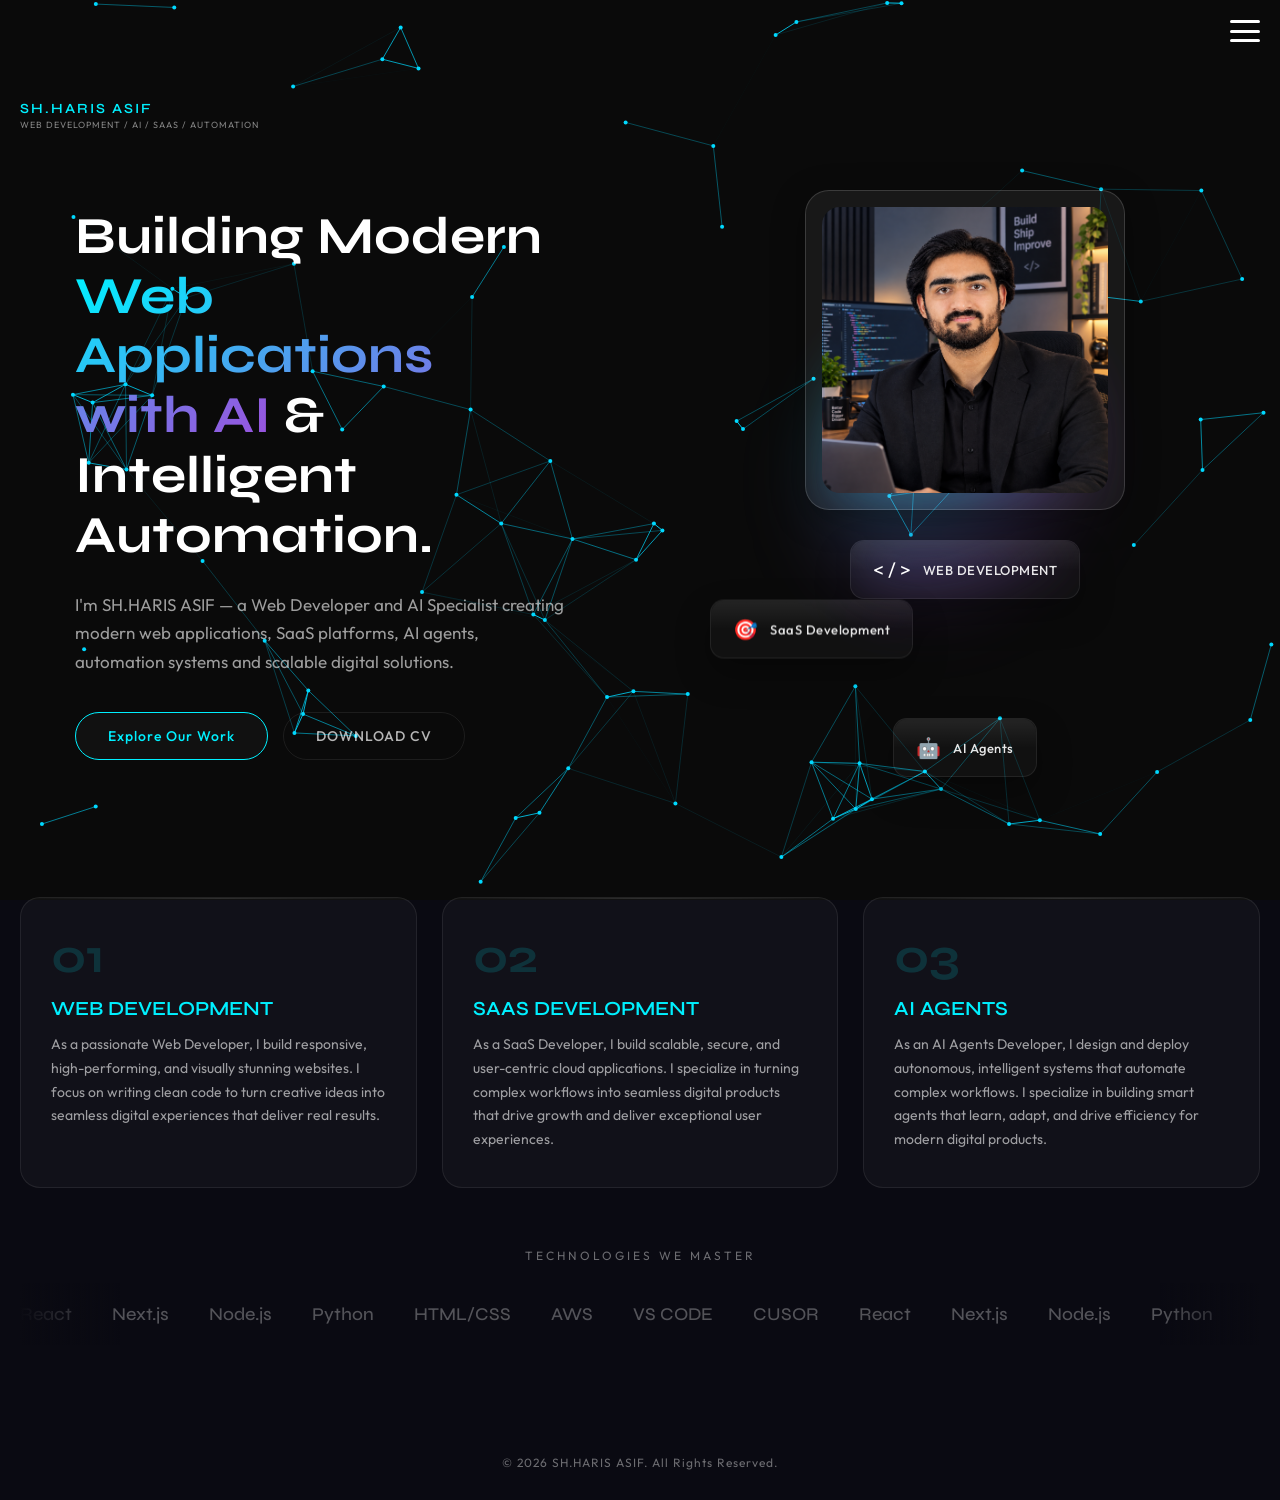
==== SH.HARIS ASIF PORTFOLIO/index.html @ 9565e137 "I CREATE THIS PORTFOLIO" ====
<!DOCTYPE html>
<html lang="en">
<head>
    <meta charset="UTF-8">
    <meta name="viewport" content="width=device-width, initial-scale=1.0">
    <title>SH.HARIS ASIF</title>
    <link rel="preconnect" href="https://fonts.googleapis.com">
    <link rel="preconnect" href="https://fonts.gstatic.com" crossorigin>
    <link href="https://fonts.googleapis.com/css2?family=Outfit:wght@200;300;400;500;600&family=Syne:wght@400;500;600;700&display=swap" rel="stylesheet">
    <link rel="stylesheet" href="templatemo-nexaverse.css">

</head>
<body>

    <div class="nav-toggle" id="navToggle" onclick="toggleNavMenu()">
  <span></span>
  <span></span>
  <span></span>
</div>

<div class="nav-menu" id="navMenu">
  <a href="#" onclick="goToSection('home')">Home</a>
  <a href="#" onclick="goToSection('services')">Skills</a>
  <a href="#" onclick="goToSection('gallery')">Blogs</a>
  <a href="#" onclick="goToSection('about')">About</a>
  <a href="#" onclick="goToSection('contact')">Contact</a>
</div>
    

       
                     <div id="home" class="content-section active">
                    <div class="small-brand">
                        <br>
                        <h3>SH.HARIS ASIF</h3>
                        <p>WEB DEVELOPMENT / AI / SAAS / AUTOMATION</p>
                    </div>

                
                
                <!-- Hero Banner -->
                <div class="intro-hero">
                    <div class="intro-hero-content">
                        
                        <h1 class="intro-headline">     Building Modern<br><span>Web Applications
with AI </span> & Intelligent Automation.</h1>
                        <p class="intro-subtext">
I'm SH.HARIS ASIF — a Web Developer and AI Specialist creating modern web applications, SaaS platforms, AI agents, automation systems and scalable digital solutions.</p>
                        <div class="intro-cta-group">
                            <button class="intro-cta-primary">Explore Our Work</button>
                            <button class="intro-cta-secondary">DOWNLOAD CV</button>
                        </div>
                    </div>

                    
            

                

                <!-- Metrics Strip -->
                 <div class="intro-hero-visual">
                    <div class="image-glass-wrapper">
                        <img src="IMAGES 2.0/MY PIC.png" alt="Hero Image" class="intro-hero-image" height="400px" width="400px">
                    </div>
                        <div class="intro-floating-card card-1">
                            <span class="card-icon">< / ></span>
                            <span class="card-text">WEB DEVELOPMENT</span>
                        </div>
                        <div class="intro-floating-card card-2">
                            <span class="card-icon">🎯</span>
                            <span class="card-text">SaaS Development</span>
                        </div>
                        <div class="intro-floating-card card-3">
                            <span class="card-icon">🤖</span>
                            <span class="card-text">AI Agents</span>
                        </div>
                        <div class="intro-orb"></div>
                    </div>
                </div>

                <!-- Core Values -->
                <div class="intro-values">
                    <div class="value-card">
                        <div class="value-number">01</div>
                        <h3>WEB DEVELOPMENT</h3>
                        <p>As a passionate Web Developer, I build responsive, high-performing, and visually stunning websites. I focus on writing clean code to turn creative ideas into seamless digital experiences that deliver real results.</p>
                    </div>
                    <div class="value-card">
                        <div class="value-number">02</div>
                        <h3>SAAS DEVELOPMENT</h3>
                        <p>As a SaaS Developer, I build scalable, secure, and user-centric cloud applications. I specialize in turning complex workflows into seamless digital products that drive growth and deliver exceptional user experiences.</p>
                    </div>
                    <div class="value-card">
                        <div class="value-number">03</div>
                        <h3>AI AGENTS</h3>
                        <p>As an AI Agents Developer, I design and deploy autonomous, intelligent systems that automate complex workflows. I specialize in building smart agents that learn, adapt, and drive efficiency for modern digital products.</p>
                    </div>
                </div>

                <!-- Tech Stack Preview -->
                <div class="intro-tech">
                    <p class="tech-label">Technologies We Master</p>
                    <div class="tech-marquee">
                        <div class="tech-track">
                            <span class="tech-item">React</span>
                            <span class="tech-item">Next.js</span>
                            <span class="tech-item">Node.js</span>
                            <span class="tech-item">Python</span>
                            <span class="tech-item">HTML/CSS</span>
                            <span class="tech-item">AWS</span>
                            <span class="tech-item">VS CODE</span>
                            <span class="tech-item">CUSOR</span>
                            <span class="tech-item">React</span>
                            <span class="tech-item">Next.js</span>
                            <span class="tech-item">Node.js</span>
                            <span class="tech-item">Python</span>
                        </div>
                    </div>
                </div>
            </div>

            <!-- Skill Section -->
            <div class="content-section" id="services">
                <div class="section-header-small">
                    <div class="small-logo">
                        
                            <defs>
                                <linearGradient id="smallLogoGrad2" x1="0%" y1="0%" x2="100%" y2="100%">
                                    <stop offset="0%" style="stop-color:#00f0ff"/>
                                    <stop offset="100%" style="stop-color:#ff00d4"/>
                                </linearGradient>
                            </defs>
                            <polygon points="50,10 85,32 85,68 50,90 15,68 15,32" fill="none" stroke="url(#smallLogoGrad2)" stroke-width="3"/>
                            <circle cx="50" cy="50" r="10" fill="url(#smallLogoGrad2)"/>
                        </svg>
                    </div>
                    <div class="small-brand">
                        <h3>SH.HARIS ASIF</h3>
                        <p>WEB DEVELOPMENT / AI / SAAS / AUTOMATION</p>
                    </div>
                </div>
                

                <div class="section-header">
                    <h2 class="section-title">My Skills</h2>
                    <p class="section-subtitle">Expertise in various technologies and frameworks</p>
                </div>

                <div class="tabs-container">
                    <div class="tab-buttons">
                        <button class="tab-btn active" onclick="switchTab(this, 'development')">Development</button>
                        <button class="tab-btn" onclick="switchTab(this, 'AI')">AI</button>
                        
                        <button class="tab-btn" onclick="switchTab(this, 'TOOLS')">TOOLS</button>
                        
                    </div>

                    <div class="tab-content">
                        <div class="tab-pane active" id="development">
                            <div class="services-list">
                                <div class="service-row">
                                    <div class="service-row-icon">
                                        <img src="IMAGES 2.0/frontend.jpg" alt="FRONTEND DEVELOPMENT">
                                    </div>
                                    <div class="service-row-content">
                                        <h4>FRONTEND DEVELOPMENT</h4>
                                        <p>Building fast, responsive, and pixel-perfect user interfaces for any screen..</p>
                                    </div>
                                    <div class="service-row-arrow">→</div>
                                </div>
                                <div class="service-row">
                                    <div class="service-row-icon">
                                        <img src="IMAGES 2.0/backend.jpg" alt="BACKEND DEVELOPMENT">
                                    </div>
                                    <div class="service-row-content">
                                        <h4>BACKEND DEVELOPMENT</h4>
                                        <p>Building secure, scalable server systems, efficient databases, and robust APIs.</p>
                                    </div>
                                    <div class="service-row-arrow">→</div>
                                </div>
                                <div class="service-row">
                                    <div class="service-row-icon">
                                        <img src="images/ai-mobile-app.jpg" alt="Mobile Apps">
                                    </div>
                                    <div class="service-row-content">
                                        <h4>Mobile Apps</h4>
                                        <p>Native and cross-platform mobile solutions for iOS and Android that deliver seamless user experiences.</p>
                                    </div>
                                    <div class="service-row-arrow">→</div>
                                </div>
                            </div>
                        </div>

                        <div class="tab-pane" id="AI">
                            <div class="services-list">
                                <div class="service-row">
                                    <div class="service-row-icon">
                                        <img src="IMAGES 2.0/AI AGENTS'.jpg" alt="AI AGENTS">
                                    </div>
                                    <div class="service-row-content">
                                        <h4>AI AGENTS</h4>
                                        <p>Building intelligent, autonomous systems that analyze data, make smart decisions, and execute complex workflows.</p>
                                    </div>
                                    <div class="service-row-arrow">→</div>
                                </div>
                                <div class="service-row">
                                    <div class="service-row-icon">
                                        <img src="IMAGES 2.0/AI AUTOMATION.jpg" alt="AI AUTOMATION">
                                    </div>
                                    <div class="service-row-content">
                                        <h4>AI AUTOMATIONS</h4>
                                        <p>Building seamless, AI-driven workflows to automate repetitive tasks and optimize business efficiency.</p>
                                    </div>
                                    <div class="service-row-arrow">→</div>
                                </div>
                                <div class="service-row">
                                    <div class="service-row-icon">
                                        <img src="IMAGES 2.0/workflow.jpg" alt="Workflow Automation">
                                    </div>
                                    <div class="service-row-content">
                                        <h4>Workflow Automation</h4>
                                        <p>Building streamlined, end-to-end digital pipelines that connect apps and eliminate manual bottlenecks.Building streamlined, end-to-end digital pipelines that connect apps and eliminate manual bottlenecks.</p>
                                    </div>
                                    <div class="service-row-arrow">→</div>
                                </div>
                            </div>
                        </div>

                        <div class="tab-pane" id="AI">
                            <div class="services-list">
                                <div class="service-row">
                                    <div class="service-row-icon">
                                        <img src="IMAGES 2.0/AI AGENTS'.jpg" alt="AI AGENTS">
                                    </div>
                                    <div class="service-row-content">
                                        <h4>AI AGENTS</h4>
                                        <p>Building intelligent, autonomous systems that analyze data, make smart decisions, and execute complex workflows.</p>
                                    </div>
                                    <div class="service-row-arrow">→</div>
                                </div>
                                <div class="service-row">
                                    <div class="service-row-icon">
                                        <img src="images/tech-audit.jpg" alt="Technology Audit">
                                    </div>
                                    <div class="service-row-content">
                                        <h4>Technology Audit</h4>
                                        <p>Comprehensive assessment of your tech infrastructure to identify opportunities and optimize performance.</p>
                                    </div>
                                    <div class="service-row-arrow">→</div>
                                </div>
                                <div class="service-row">
                                    <div class="service-row-icon">
                                        <img src="images/process-optimized.jpg" alt="Process Optimization">
                                    </div>
                                    <div class="service-row-content">
                                        <h4>Process Optimization</h4>
                                        <p>Streamline workflows with automation and best practices for maximum efficiency and productivity.</p>
                                    </div>
                                    <div class="service-row-arrow">→</div>
                                </div>
                            </div>
                        </div>

                        <div class="tab-pane" id="TOOLS">
                            <div class="services-list">
                                <div class="service-row">
                                    <div class="service-row-icon">
                                        <img src="IMAGES 2.0/VS CODE.jpg" alt="VS CODE">
                                    </div>
                                    <div class="service-row-content">
                                        <h4>VS CODE</h4>
                                        <p>Building efficient workspaces with customized extensions to write, debug, and ship code faster.</p>
                                    </div>
                                    <div class="service-row-arrow">→</div>
                                </div>
                                <div class="service-row">
                                    <div class="service-row-icon">
                                        <img src="IMAGES 2.0/CURSOR AI.png" alt="Cursor AI">
                                    </div>
                                    <div class="service-row-content">
                                        <h4>Cursor AI</h4>
                                        <p>Building next-generation codebases by leveraging AI-powered editing and predictive programming tools.</p>
                                    </div>
                                    <div class="service-row-arrow">→</div>
                                </div>
                                <div class="service-row">
                                    <div class="service-row-icon">
                                        <img src="IMAGES 2.0/GIT.png" alt="GIT">
                                    </div>
                                    <div class="service-row-content">
                                        <h4>GIT</h4>
                                        <p>Building clean project history and managing seamless team collaboration through structured version control.</p>
                                    </div>
                                    <div class="service-row-arrow">→</div>
                                </div>
                            </div>
                        </div>
                    </div>
                </div>
            </div>

            <!-- BLOGS Section -->
            <div class="content-section" id="gallery">
                <div class="section-header-small">
                    <div class="small-logo">
                        
                            <defs>
                                <linearGradient id="smallLogoGrad3" x1="0%" y1="0%" x2="100%" y2="100%">
                                    <stop offset="0%" style="stop-color:#00f0ff"/>
                                    <stop offset="100%" style="stop-color:#ff00d4"/>
                                </linearGradient>
                            </defs>
                            <polygon points="50,10 85,32 85,68 50,90 15,68 15,32" fill="none" stroke="url(#smallLogoGrad3)" stroke-width="3"/>
                            <circle cx="50" cy="50" r="10" fill="url(#smallLogoGrad3)"/>
                        </svg>
                    </div>
                    <div class="small-brand">
                        <h3>SH.HARIS ASIF</h3>
                        <p>WEB DEVELOPMENT / AI / SAAS / AUTOMATION</p>
                    </div>
                </div>
                

                <div class="section-header">
                    <h2 class="section-title">Knowledge, Ideas
& Technology.</h2>
                    <p class="section-subtitle">Practical insights into web development, artificial intelligence, AI agents, automation, SaaS development and digital growth.</p>
                </div>

                <div class="filter-buttons">
                    <button class="filter-btn active" onclick="filterGallery('all', this)">All</button>
                    <button class="filter-btn" onclick="filterGallery('SAAS', this)">SAAS</button>
                    
                </div>

                <div class="gallery-grid">
                    <div class="gallery-item" data-category="SAAS">
                        
                            <img src="IMAGES 2.0/smallsize.png" alt="FACTORY ERP PROJECT">
                        
                                               <div class="gallery-overlay">
                            <h4>FACTORY ERP SYSTEM</h4>
                            <a href="erp blog.html" class="overlay-link">READ MORE ➔</a>
                        </div>
                    </div>
                </div>
            </div>

            <!-- Testimonials Section -->
                   

            <!-- Testimonials Section -->
            <div class="content-section" id="testimonials">
                <div class="section-header-small">
                    <div class="small-logo">
                       
                            <defs>
                                <linearGradient id="smallLogoGrad4" x1="0%" y1="0%" x2="100%" y2="100%">
                                    <stop offset="0%" style="stop-color:#00f0ff"/>
                                    <stop offset="100%" style="stop-color:#ff00d4"/>
                                </linearGradient>
                            </defs>
                            <polygon points="50,10 85,32 85,68 50,90 15,68 15,32" fill="none" stroke="url(#smallLogoGrad4)" stroke-width="3"/>
                            <circle cx="50" cy="50" r="10" fill="url(#smallLogoGrad4)"/>
                        </svg>
                    </div>
                    <div class="small-brand">
                        <h3>SH.HARIS ASIF</h3>
                        <p>WEB DEVELOPMENT / AI / SAAS / AUTOMATION</p>
                    </div>
                </div>
                

                <div class="section-header">
                    <h2 class="section-title">Client Stories</h2>
                    <p class="section-subtitle">What our clients say about us</p>
                </div>

                <div class="testimonials-grid">
                    <div class="testimonial-card">
                        <p class="testimonial-text">Working with SH.HARIS ASIF transformed our digital presence. Their innovative approach and attention to detail exceeded our expectations at every turn.</p>
                        <div class="testimonial-author">
                            <div class="author-avatar">
                                <img src="https://images.unsplash.com/photo-1507003211169-0a1dd7228f2d?w=200&h=200&fit=crop" alt="Client 1">
                            </div>
                            <div class="author-info">
                                <h5>Michael Chen</h5>
                                <p>CEO, TechVentures</p>
                            </div>
                        </div>
                    </div>
                    <div class="testimonial-card">
                        <p class="testimonial-text">The team's expertise in UX design helped us create an app that our users absolutely love. Our engagement metrics have increased by 200%.</p>
                        <div class="testimonial-author">
                            <div class="author-avatar">
                                <img src="https://images.unsplash.com/photo-1494790108377-be9c29b29330?w=200&h=200&fit=crop" alt="Client 2">
                            </div>
                            <div class="author-info">
                                <h5>Sarah Johnson</h5>
                                <p>Product Director, InnovateCo</p>
                            </div>
                        </div>
                    </div>
                    <div class="testimonial-card">
                        <p class="testimonial-text">From strategy to execution, SH.HARIS ASIF delivered exceptional results. Their commitment to quality is unmatched in the industry.</p>
                        <div class="testimonial-author">
                            <div class="author-avatar">
                                <img src="https://images.unsplash.com/photo-1472099645785-5658abf4ff4e?w=200&h=200&fit=crop" alt="Client 3">
                            </div>
                            <div class="author-info">
                                <h5>David Park</h5>
                                <p>Founder, StartupHub</p>
                            </div>
                        </div>
                    </div>
                    <div class="testimonial-card">
                        <p class="testimonial-text">The AI solutions they built for us have revolutionized our operations. We've seen a 40% increase in efficiency since implementation.</p>
                        <div class="testimonial-author">
                            <div class="author-avatar">
                                <img src="https://images.unsplash.com/photo-1438761681033-6461ffad8d80?w=200&h=200&fit=crop" alt="Client 4">
                            </div>
                            <div class="author-info">
                                <h5>Emily Zhang</h5>
                                <p>COO, DataFlow Inc</p>
                            </div>
                        </div>
                    </div>
                </div>
            </div>

            <!-- About Section -->
            <div class="content-section" id="about">
                <div class="section-header-small">
                    <div class="small-logo">
                        
                            <defs>
                                <linearGradient id="smallLogoGrad5" x1="0%" y1="0%" x2="100%" y2="100%">
                                    <stop offset="0%" style="stop-color:#00f0ff"/>
                                    <stop offset="100%" style="stop-color:#ff00d4"/>
                                </linearGradient>
                            </defs>
                            <polygon points="50,10 85,32 85,68 50,90 15,68 15,32" fill="none" stroke="url(#smallLogoGrad5)" stroke-width="3"/>
                            <circle cx="50" cy="50" r="10" fill="url(#smallLogoGrad5)"/>
                        </svg>
                    </div>
                    <div class="small-brand">
                        <h3>SH.HARIS ASIF</h3>
                        <p>WEB DEVELOPMENT / AI / SAAS / AUTOMATION</p>
                    </div>
                </div>
                

                <div class="section-header">
                    <h2 class="section-title">About me</h2>
                    <p class="section-subtitle">My story, mission, and values</p>
                </div>

                <div class="about-content">
                    <div class="about-text">
                        <h3>SH.HARIS ASIF
Web Developer & AI Specialist</h3>
                        <p>Hi, I'm the engineer who connects powerful web development with cutting-edge AI.</p>
                        <p>As a SaaS & Web Developer and AI Specialist, I help businesses scale by combining modern web development with advanced AI capabilities. From concept to deployment, I deliver high-performing SaaS products and intelligent systems that solve real-world problems.</p>
                        <p>I design and build custom AI Agents and engineer smart AI Automations & Workflows that help companies work 10x faster. Ready to automate your workflow or launch your next SaaS? Let's talk!</p>
                        <p>Let’s connect today and build something that puts your business ahead of the curve.</p>
                    </div>
                    <div class="about-image">
                        <img src="IMAGES 2.0/MY PIC.png" alt="SH.HARIS ASIF">
                    </div>
                </div>
            </div>

            

            <!-- Contact Section -->
            <div class="content-section" id="contact">
                <div class="section-header-small">
                    <div class="small-logo">
                        
                            <defs>
                                <linearGradient id="smallLogoGrad6" x1="0%" y1="0%" x2="100%" y2="100%">
                                    <stop offset="0%" style="stop-color:#00f0ff"/>
                                    <stop offset="100%" style="stop-color:#ff00d4"/>
                                </linearGradient>
                            </defs>
                            <polygon points="50,10 85,32 85,68 50,90 15,68 15,32" fill="none" stroke="url(#smallLogoGrad6)" stroke-width="3"/>
                            <circle cx="50" cy="50" r="10" fill="url(#smallLogoGrad6)"/>
                        </svg>
                    </div>
                    <div class="small-brand">
                        <h3>SH.HARIS ASIF</h3>
                        <p>WEB DEVELOPMENT / AI / SAAS / AUTOMATION</p>
                    </div>
                </div>
                

                <div class="section-header">
                    <h2 class="section-title">Get in Touch</h2>
                    <p class="section-subtitle">Let's create something amazing together</p>
                </div>

                <div class="contact-grid">
                    <div class="contact-form">
                        <div class="form-group">
                            <input type="text" placeholder="Your Name">
                        </div>
                        <div class="form-group">
                            <input type="email" placeholder="Your Email">
                        </div>
                        <div class="form-group">
                            <input type="text" placeholder="Subject">
                        </div>
<div class="form-group">
                            <input type="text" placeholder="Phone Number">
                        </div>

                        <div class="form-group">
                            <textarea placeholder="Your Message"></textarea>
                        </div>
                        <button class="submit-btn">Send Message</button>
                    </div>
                    <div class="contact-info">
                        <div class="contact-item">
                            <div class="contact-icon">📍</div>
                            <div class="contact-details">
                                <h4>Location</h4>
                                <p>LAHORE,PAKISTAN</p>
                            </div>
                        </div>
                        <div class="contact-item">
                            <div class="contact-icon">📧</div>
                            <div class="contact-details">
                                <h4>Email</h4>
                                <p>harisasif868@gmail.com</p>
                            </div>
                        </div>
                        <div class="contact-item">
                            <div class="contact-icon">📞</div>
                            <div class="contact-details">
                                <h4>Phone</h4>
                                <p>+923390100003</p>
                            </div>
                        </div>
                    </div>
                </div>
            </div>
        </div>

        <!-- Footer -->
        <footer class="footer" id="mainFooter">
            <p>© 2026 SH.HARIS ASIF. All Rights Reserved.</p>
        </footer>
    </div>
<script src="templatemo-nexa-scripts.js"></script>


<!-- Particle Network Background -->
<canvas id="particle-canvas"></canvas>

<style>
  #particle-canvas {
    position: fixed;
    top: 0;
    left: 0;
    width: 100%;
    height: 100%;
    z-index: -1;
    background: #0a0a0a; /* apna background color yahan set karo */
  }
</style>

<script>
  const canvas = document.getElementById('particle-canvas');
  const ctx = canvas.getContext('2d');

  let width, height;
  function resizeCanvas() {
    width = canvas.width = window.innerWidth;
    height = canvas.height = window.innerHeight;
  }
  resizeCanvas();
  window.addEventListener('resize', resizeCanvas);

  const particleCount = 90;
  const maxDistance = 130;
  let particles = [];

  class Particle {
    constructor() {
      this.x = Math.random() * width;
      this.y = Math.random() * height;
      this.vx = (Math.random() - 0.5) * 0.6;
      this.vy = (Math.random() - 0.5) * 0.6;
      this.radius = 2;
    }
    update() {
      this.x += this.vx;
      this.y += this.vy;
      if (this.x < 0 || this.x > width) this.vx *= -1;
      if (this.y < 0 || this.y > height) this.vy *= -1;
    }
    draw() {
      ctx.beginPath();
      ctx.arc(this.x, this.y, this.radius, 0, Math.PI * 2);
      ctx.fillStyle = '#00d9ff'; // particle color, apni pasand se badlo
      ctx.fill();
    }
  }

  function initParticles() {
    particles = [];
    for (let i = 0; i < particleCount; i++) {
      particles.push(new Particle());
    }
  }
  initParticles();

  function connectParticles() {
    for (let i = 0; i < particles.length; i++) {
      for (let j = i + 1; j < particles.length; j++) {
        const dx = particles[i].x - particles[j].x;
        const dy = particles[i].y - particles[j].y;
        const distance = Math.sqrt(dx * dx + dy * dy);

        if (distance < maxDistance) {
          ctx.beginPath();
          ctx.strokeStyle = `rgba(0, 217, 255, ${1 - distance / maxDistance})`;
          ctx.lineWidth = 1;
          ctx.moveTo(particles[i].x, particles[i].y);
          ctx.lineTo(particles[j].x, particles[j].y);
          ctx.stroke();
        }
      }
    }
  }

  function animate() {
    ctx.clearRect(0, 0, width, height);
    particles.forEach(p => {
      p.update();
      p.draw();
    });
    connectParticles();
    requestAnimationFrame(animate);
  }
  animate();
</script>

<script>
function toggleNavMenu() {
  document.getElementById('navToggle').classList.toggle('active');
  document.getElementById('navMenu').classList.toggle('active');
}

function goToSection(sectionId) {
  document.querySelectorAll('.content-section').forEach(function(sec) {
    sec.classList.remove('active');
  });

  var target = document.getElementById(sectionId);
  if (target) {
    target.classList.add('active');
  }

  window.scrollTo({ top: 0, behavior: 'smooth' });

  document.getElementById('navToggle').classList.remove('active');
  document.getElementById('navMenu').classList.remove('active');
}
</script>



</body>
</html>
---- SH.HARIS ASIF PORTFOLIO/templatemo-nexaverse.css ----
@charset "utf-8";
/* CSS Document 

TemplateMo 603 Nexaverse

https://templatemo.com/tm-603-nexaverse

*/

* {
	margin: 0;
	padding: 0;
	box-sizing: border-box;
}

:root {
	--primary: #00f0ff;
	--secondary: #ff00d4;
	--accent: #9d4edd;
	--dark-1: #0a0a12;
	--dark-2: #12121f;
	--dark-3: #1a1a2e;
	--glass-bg: rgba(255, 255, 255, 0.03);
	--glass-border: rgba(255, 255, 255, 0.08);
	--glow-cyan: rgba(0, 240, 255, 0.4);
	--glow-magenta: rgba(255, 0, 212, 0.4);
}

body {
	font-family: 'Outfit', sans-serif;
	background: var(--dark-1);
	color: #ffffff;
	overflow-x: hidden;
	min-height: 100vh;
}

/* Ambient Background */
.ambient-bg {
	position: fixed;
	top: 0;
	left: 0;
	width: 100%;
	height: 100%;
	pointer-events: none;
	z-index: 0;
	overflow: hidden;
}

.orb {
	position: absolute;
	border-radius: 50%;
	filter: blur(80px);
	animation: float 20s ease-in-out infinite;
}

.orb-1 {
	width: 600px;
	height: 600px;
	background: radial-gradient(circle, var(--glow-cyan) 0%, transparent 70%);
	top: -200px;
	left: -200px;
	animation-delay: 0s;
}

.orb-2 {
	width: 500px;
	height: 500px;
	background: radial-gradient(circle, var(--glow-magenta) 0%, transparent 70%);
	bottom: -150px;
	right: -150px;
	animation-delay: -7s;
}

.orb-3 {
	width: 400px;
	height: 400px;
	background: radial-gradient(circle, rgba(157, 78, 221, 0.3) 0%, transparent 70%);
	top: 50%;
	left: 50%;
	transform: translate(-50%, -50%);
	animation-delay: -14s;
}

@keyframes float {

	0%,
	100% {
		transform: translate(0, 0) scale(1);
	}

	25% {
		transform: translate(50px, -30px) scale(1.05);
	}

	50% {
		transform: translate(-30px, 50px) scale(0.95);
	}

	75% {
		transform: translate(-50px, -20px) scale(1.02);
	}
}

/* The Background Grid Pattern Overlay */
.grid-overlay {
	position: fixed;
	top: 0;
	left: 0;
	width: 100%;
	height: 100%;
	background-image:
		linear-gradient(rgba(255, 255, 255, 0.05) 1px, transparent 1px),
		linear-gradient(90deg, rgba(255, 255, 255, 0.05) 1px, transparent 1px);
	background-size: 80px 80px;
	pointer-events: none;
	z-index: 1;
}

/* Loading Screen */
.loading-screen {
	position: fixed;
	top: 0;
	left: 0;
	width: 100%;
	height: 100%;
	background: var(--dark-1);
	z-index: 10000;
	display: flex;
	flex-direction: column;
	justify-content: center;
	align-items: center;
	transition: opacity 0.8s ease, visibility 0.8s ease;
}

.loading-screen.hidden {
	opacity: 0;
	visibility: hidden;
}

.loader-ring {
	width: 80px;
	height: 80px;
	position: relative;
}

.loader-ring::before,
.loader-ring::after {
	content: '';
	position: absolute;
	border-radius: 50%;
	border: 2px solid transparent;
}

.loader-ring::before {
	top: 0;
	left: 0;
	right: 0;
	bottom: 0;
	border-top-color: var(--primary);
	border-right-color: var(--primary);
	animation: spin 1.2s linear infinite;
}

.loader-ring::after {
	top: 10px;
	left: 10px;
	right: 10px;
	bottom: 10px;
	border-bottom-color: var(--secondary);
	border-left-color: var(--secondary);
	animation: spin 0.8s linear infinite reverse;
}

@keyframes spin {
	to {
		transform: rotate(360deg);
	}
}

.loading-text {
	margin-top: 30px;
	font-family: 'Syne', sans-serif;
	font-size: 12px;
	letter-spacing: 4px;
	color: var(--primary);
	text-transform: uppercase;
}

/* Main Container */
.container {
	position: relative;
	z-index: 10;
	padding: 40px 20px;
	max-width: 1200px;
	margin: 0 auto;
	min-height: 100vh;
	display: flex;
	flex-direction: column;
}

/* Header */
.header {
	text-align: center;
	margin-bottom: 60px;
	opacity: 0;
	animation: fadeUp 0.8s ease-out 1s forwards;
}

@keyframes fadeUp {
	to {
		opacity: 1;
		transform: translateY(0);
	}

	from {
		transform: translateY(30px);
	}
}

.logo {
	width: 90px;
	height: 90px;
	margin: 0 auto 25px;
	position: relative;
}

.logo svg {
	width: 100%;
	height: 100%;
	filter: drop-shadow(0 0 20px var(--glow-cyan));
}

.brand-name {
	font-family: 'Syne', sans-serif;
	font-size: 52px;
	font-weight: 600;
	letter-spacing: 6px;
	margin-bottom: 12px;
	background: linear-gradient(135deg, var(--primary) 0%, #ffffff 50%, var(--secondary) 100%);
	-webkit-background-clip: text;
	-webkit-text-fill-color: transparent;
	background-clip: text;
	text-transform: uppercase;
}

.tagline {
	font-size: 13px;
	letter-spacing: 5px;
	color: rgba(255, 255, 255, 0.5);
	text-transform: uppercase;
	font-weight: 300;
}

/* Menu Grid */
.menu-grid {
	display: grid;
	grid-template-columns: repeat(3, 204px);
	gap: 25px;
	margin: 0 auto 40px;
	justify-content: center;
}

.menu-item {
	height: 170px;
	background: var(--glass-bg);
	backdrop-filter: blur(20px);
	-webkit-backdrop-filter: blur(20px);
	border: 1px solid var(--glass-border);
	border-radius: 24px;
	display: flex;
	flex-direction: column;
	justify-content: center;
	align-items: center;
	cursor: pointer;
	position: relative;
	overflow: hidden;
	opacity: 0;
	transform: translateY(30px) scale(0.9);
	transition: all 0.5s cubic-bezier(0.175, 0.885, 0.32, 1.275);
}

/* Glossy effect overlay */
.menu-item::before {
	content: '';
	position: absolute;
	top: 0;
	left: 0;
	right: 0;
	height: 50%;
	background: linear-gradient(180deg,
			rgba(255, 255, 255, 0.12) 0%,
			rgba(255, 255, 255, 0.05) 40%,
			transparent 100%);
	border-radius: 24px 24px 0 0;
	pointer-events: none;
}

/* Glow ring on hover - removed, using cleaner border style */
.menu-item::after {
	display: none;
}

.menu-item:hover {
	transform: translateY(-10px) scale(1.02);
	background: rgba(0, 240, 255, 0.08);
	border-color: var(--primary);
	box-shadow:
		0 20px 40px rgba(0, 0, 0, 0.4),
		0 0 30px rgba(0, 200, 220, 0.2);
}

.menu-item.visible {
	opacity: 1;
	transform: translateY(0) scale(1);
}

.menu-item.initial-load {
	animation: menuAppear 0.5s ease-out forwards;
}

.menu-item.initial-load:nth-child(1) {
	animation-delay: 1.1s;
}

.menu-item.initial-load:nth-child(2) {
	animation-delay: 1.2s;
}

.menu-item.initial-load:nth-child(3) {
	animation-delay: 1.3s;
}

.menu-item.initial-load:nth-child(4) {
	animation-delay: 1.4s;
}

.menu-item.initial-load:nth-child(5) {
	animation-delay: 1.5s;
}

.menu-item.initial-load:nth-child(6) {
	animation-delay: 1.6s;
}

@keyframes menuAppear {
	to {
		opacity: 1;
		transform: translateY(0) scale(1);
	}
}

/* Menu Badge - Replaces Icons */
.menu-badge {
	width: 60px;
	height: 60px;
	border-radius: 50%;
	display: flex;
	justify-content: center;
	align-items: center;
	font-family: 'Syne', sans-serif;
	font-size: 22px;
	font-weight: 700;
	margin-bottom: 15px;
	position: relative;
	background: linear-gradient(135deg,
			rgba(0, 240, 255, 0.15) 0%,
			rgba(255, 0, 212, 0.15) 100%);
	border: 1px solid rgba(255, 255, 255, 0.1);
	color: var(--primary);
	text-shadow: 0 0 20px var(--glow-cyan);
	transition: all 0.4s ease;
	overflow: hidden;
}

/* Inner glossy shine */
.menu-badge::before {
	content: '';
	position: absolute;
	top: 2px;
	left: 10%;
	right: 10%;
	height: 45%;
	background: linear-gradient(180deg,
			rgba(255, 255, 255, 0.3) 0%,
			transparent 100%);
	border-radius: 50%;
	pointer-events: none;
}

/* Animated ring */
.menu-badge::after {
	content: '';
	position: absolute;
	inset: -3px;
	border-radius: 50%;
	border: 2px solid transparent;
	border-top-color: var(--primary);
	border-right-color: rgba(0, 200, 220, 0.5);
	opacity: 0;
	transition: opacity 0.4s ease;
}

.menu-item:hover .menu-badge {
	background: linear-gradient(135deg,
			rgba(0, 240, 255, 0.2) 0%,
			rgba(0, 200, 220, 0.15) 100%);
	transform: scale(1.1);
	box-shadow: 0 0 25px rgba(0, 200, 220, 0.25);
}

.menu-item:hover .menu-badge::after {
	opacity: 1;
	animation: badgeSpin 2s linear infinite;
}

@keyframes badgeSpin {
	to {
		transform: rotate(360deg);
	}
}

.menu-title {
	font-size: 12px;
	font-weight: 400;
	letter-spacing: 3px;
	text-transform: uppercase;
	color: rgba(255, 255, 255, 0.7);
	transition: all 0.3s ease;
}

.menu-item:hover .menu-title {
	color: #ffffff;
	letter-spacing: 4px;
}

/* Content Sections */
.content-section {
	display: none;
	opacity: 0;
	padding: 80px 20px;
	position: relative;
}

.content-section.active {
	display: block;
	animation: sectionIn 0.6s ease-out forwards;
}

@keyframes sectionIn {
	from {
		opacity: 0;
		transform: translateY(40px);
	}

	to {
		opacity: 1;
		transform: translateY(0);
	}
}

/* Section Header Small */
.section-header-small {
	position: fixed;
	top: 20px;
	left: 20px;
	display: flex;
	align-items: center;
	gap: 12px;
	z-index: 100;
	background: var(--glass-bg);
	backdrop-filter: blur(20px);
	-webkit-backdrop-filter: blur(20px);
	padding: 12px 20px;
	border-radius: 50px;
	border: 1px solid var(--glass-border);
}

.small-logo {
	width: 32px;
	height: 32px;
}

.small-logo svg {
	width: 100%;
	height: 100%;
	filter: drop-shadow(0 0 10px var(--glow-cyan));
}

.small-brand h3 {
	font-family: 'Syne', sans-serif;
	font-size: 14px;
	font-weight: 600;
	letter-spacing: 2px;
	color: var(--primary);
}

.small-brand p {
	font-size: 9px;
	letter-spacing: 1px;
	color: rgba(255, 255, 255, 0.5);
	margin-top: 2px;
}

/* Back Button */
.back-btn {
	position: fixed;
	top: 20px;
	right: 20px;
	padding: 12px 24px;
	background: var(--glass-bg);
	backdrop-filter: blur(20px);
	-webkit-backdrop-filter: blur(20px);
	border: 1px solid var(--glass-border);
	border-radius: 50px;
	color: rgba(255, 255, 255, 0.8);
	font-family: 'Outfit', sans-serif;
	font-size: 13px;
	letter-spacing: 2px;
	cursor: pointer;
	transition: all 0.3s ease;
	z-index: 100;
}

.back-btn:hover {
	background: rgba(0, 240, 255, 0.1);
	border-color: var(--primary);
	color: var(--primary);
	box-shadow: 0 0 20px var(--glow-cyan);
}

/* Section Content */
.section-header {
	text-align: center;
	margin-bottom: 50px;
}

.section-title {
	font-family: 'Syne', sans-serif;
	font-size: 42px;
	font-weight: 600;
	margin-bottom: 15px;
	background: linear-gradient(135deg, var(--primary) 0%, #ffffff 50%, var(--secondary) 100%);
	-webkit-background-clip: text;
	-webkit-text-fill-color: transparent;
	background-clip: text;
}

.section-subtitle {
	font-size: 14px;
	color: rgba(255, 255, 255, 0.5);
	letter-spacing: 2px;
}

/* Glass Cards */
.glass-card {
	background: var(--glass-bg);
	backdrop-filter: blur(20px);
	-webkit-backdrop-filter: blur(20px);
	border: 1px solid var(--glass-border);
	border-radius: 20px;
	padding: 30px;
	position: relative;
	overflow: hidden;
	transition: all 0.4s ease;
}

.glass-card::before {
	content: '';
	position: absolute;
	top: 0;
	left: 0;
	right: 0;
	height: 1px;
	background: linear-gradient(90deg, transparent, rgba(255, 255, 255, 0.2), transparent);
}

.glass-card:hover {
	background: rgba(255, 255, 255, 0.05);
	transform: translateY(-5px);
	box-shadow: 0 20px 40px rgba(0, 0, 0, 0.3);
}

/* ===== NEW INTRODUCTION SECTION STYLES ===== */

/* Hero Banner */
.intro-hero {
	display: grid;
	grid-template-columns: 1fr 1fr;
	gap: 60px;
	align-items: center;
	margin-bottom: 60px;
	padding: 40px 0;
}

.intro-hero-content {
	max-width: 550px;
}

.intro-badge {
	display: inline-block;
	padding: 8px 18px;
	background: rgba(0, 240, 255, 0.1);
	border: 1px solid rgba(0, 240, 255, 0.3);
	border-radius: 50px;
	font-size: 12px;
	letter-spacing: 2px;
	color: var(--primary);
	margin-bottom: 25px;
}

.intro-headline {
	font-family: 'Syne', sans-serif;
	font-size: 52px;
	font-weight: 700;
	line-height: 1.15;
	margin-bottom: 25px;
	color: #ffffff;
}

.intro-headline span {
	background: linear-gradient(135deg, var(--primary), var(--accent));
	-webkit-background-clip: text;
	-webkit-text-fill-color: transparent;
	background-clip: text;
}

.intro-subtext {
	font-size: 17px;
	line-height: 1.7;
	color: rgba(255, 255, 255, 0.6);
	margin-bottom: 35px;
}

.intro-cta-group {
	display: flex;
	gap: 15px;
}

.intro-cta-primary {
	padding: 14px 32px;
	background: var(--glass-bg);
	backdrop-filter: blur(20px);
	-webkit-backdrop-filter: blur(20px);
	border: 1px solid var(--primary);
	border-radius: 50px;
	color: var(--primary);
	font-family: 'Outfit', sans-serif;
	font-size: 14px;
	font-weight: 500;
	letter-spacing: 1px;
	cursor: pointer;
	transition: all 0.3s ease;
}

.intro-cta-primary:hover {
	background: rgba(0, 240, 255, 0.15);
	box-shadow: 0 0 25px rgba(0, 200, 220, 0.3);
	transform: translateY(-2px);
}

.intro-cta-secondary {
	padding: 14px 32px;
	background: transparent;
	border: 1px solid var(--glass-border);
	border-radius: 50px;
	color: rgba(255, 255, 255, 0.7);
	font-family: 'Outfit', sans-serif;
	font-size: 14px;
	font-weight: 500;
	letter-spacing: 1px;
	cursor: pointer;
	transition: all 0.3s ease;
}

.intro-cta-secondary:hover {
	border-color: rgba(255, 255, 255, 0.3);
	color: #ffffff;
}

/* Hero Visual */
.intro-hero-visual {
	position: relative;
	height: 400px;
	display: flex;
	justify-content: center;
	align-items: center;
}

.intro-orb {
	width: 280px;
	height: 280px;
	border-radius: 50%;
	background: radial-gradient(circle at 30% 30%, rgba(0, 240, 255, 0.3), rgba(157, 78, 221, 0.2) 50%, transparent 70%);
	filter: blur(40px);
	animation: orbPulse 4s ease-in-out infinite;
}

@keyframes orbPulse {

	0%,
	100% {
		transform: scale(1);
		opacity: 0.7;
	}

	50% {
		transform: scale(1.1);
		opacity: 1;
	}
}

.intro-floating-card {
	position: absolute;
	background: var(--glass-bg);
	backdrop-filter: blur(20px);
	-webkit-backdrop-filter: blur(20px);
	border: 1px solid var(--glass-border);
	border-radius: 14px;
	padding: 16px 22px;
	display: flex;
	align-items: center;
	gap: 12px;
	box-shadow: 0 15px 35px rgba(0, 0, 0, 0.3);
	animation: floatCard 6s ease-in-out infinite;
}

.intro-floating-card::before {
	content: '';
	position: absolute;
	top: 0;
	left: 0;
	right: 0;
	height: 50%;
	background: linear-gradient(180deg, rgba(255, 255, 255, 0.08) 0%, transparent 100%);
	border-radius: 14px 14px 0 0;
	pointer-events: none;
}

.card-icon {
	font-size: 20px;
}

.card-text {
	font-size: 13px;
	font-weight: 500;
	color: rgba(255, 255, 255, 0.9);
	letter-spacing: 0.5px;
}

.card-1 {
	top: 30px;
	left: 10%;
	animation-delay: 0s;
}

.card-2 {
	top: 50%;
	right: 5%;
	transform: translateY(-50%);
	animation-delay: -2s;
}

.card-3 {
	bottom: 30px;
	left: 20%;
	animation-delay: -4s;
}

@keyframes floatCard {

	0%,
	100% {
		transform: translateY(0);
	}

	50% {
		transform: translateY(-15px);
	}
}

.card-2 {
	animation-name: floatCardAlt;
}

@keyframes floatCardAlt {

	0%,
	100% {
		transform: translateY(-50%);
	}

	50% {
		transform: translateY(calc(-50% - 15px));
	}
}

/* Metrics Strip */
.intro-metrics {
	display: flex;
	justify-content: center;
	align-items: center;
	gap: 50px;
	padding: 40px 50px;
	background: var(--glass-bg);
	backdrop-filter: blur(20px);
	-webkit-backdrop-filter: blur(20px);
	border: 1px solid var(--glass-border);
	border-radius: 20px;
	margin-bottom: 60px;
	position: relative;
	overflow: hidden;
}

.intro-metrics::before {
	content: '';
	position: absolute;
	top: 0;
	left: 0;
	right: 0;
	height: 1px;
	background: linear-gradient(90deg, transparent, rgba(255, 255, 255, 0.15), transparent);
}

.metric-item {
	text-align: center;
}

.metric-value {
	font-family: 'Syne', sans-serif;
	font-size: 42px;
	font-weight: 700;
	background: linear-gradient(135deg, var(--primary), var(--accent));
	-webkit-background-clip: text;
	-webkit-text-fill-color: transparent;
	background-clip: text;
	display: inline;
}

.metric-suffix {
	font-family: 'Syne', sans-serif;
	font-size: 28px;
	font-weight: 700;
	background: linear-gradient(135deg, var(--primary), var(--accent));
	-webkit-background-clip: text;
	-webkit-text-fill-color: transparent;
	background-clip: text;
}

.metric-label {
	display: block;
	font-size: 13px;
	color: rgba(255, 255, 255, 0.5);
	margin-top: 8px;
	letter-spacing: 1px;
}

.metric-divider {
	width: 1px;
	height: 50px;
	background: linear-gradient(180deg, transparent, rgba(255, 255, 255, 0.15), transparent);
}

/* Core Values */
.intro-values {
	display: grid;
	grid-template-columns: repeat(3, 1fr);
	gap: 25px;
	margin-bottom: 60px;
}

.value-card {
	background: var(--glass-bg);
	backdrop-filter: blur(20px);
	-webkit-backdrop-filter: blur(20px);
	border: 1px solid var(--glass-border);
	border-radius: 20px;
	padding: 35px 30px;
	position: relative;
	overflow: hidden;
	transition: all 0.4s ease;
}

.value-card::before {
	content: '';
	position: absolute;
	top: 0;
	left: 0;
	right: 0;
	height: 1px;
	background: linear-gradient(90deg, transparent, rgba(255, 255, 255, 0.12), transparent);
}

.value-card:hover {
	transform: translateY(-8px);
	border-color: rgba(0, 240, 255, 0.2);
	box-shadow: 0 25px 50px rgba(0, 0, 0, 0.3);
}

.value-number {
	font-family: 'Syne', sans-serif;
	font-size: 48px;
	font-weight: 700;
	color: rgba(0, 240, 255, 0.15);
	margin-bottom: 15px;
	line-height: 1;
}

.value-card h3 {
	font-family: 'Syne', sans-serif;
	font-size: 20px;
	font-weight: 600;
	color: var(--primary);
	margin-bottom: 12px;
}

.value-card p {
	font-size: 14px;
	line-height: 1.7;
	color: rgba(255, 255, 255, 0.6);
}

/* Tech Stack */
.intro-tech {
	text-align: center;
}

.tech-label {
	font-size: 12px;
	letter-spacing: 3px;
	color: rgba(255, 255, 255, 0.4);
	text-transform: uppercase;
	margin-bottom: 20px;
}

.tech-marquee {
	overflow: hidden;
	position: relative;
	padding: 20px 0;
}

.tech-marquee::before,
.tech-marquee::after {
	content: '';
	position: absolute;
	top: 0;
	bottom: 0;
	width: 100px;
	z-index: 2;
	pointer-events: none;
}

.tech-marquee::before {
	left: 0;
	background: linear-gradient(90deg, var(--dark-1), transparent);
}

.tech-marquee::after {
	right: 0;
	background: linear-gradient(-90deg, var(--dark-1), transparent);
}

.tech-track {
	display: flex;
	gap: 40px;
	animation: marquee 20s linear infinite;
}

@keyframes marquee {
	0% {
		transform: translateX(0);
	}

	100% {
		transform: translateX(-50%);
	}
}

.tech-item {
	font-family: 'Syne', sans-serif;
	font-size: 18px;
	font-weight: 500;
	color: rgba(255, 255, 255, 0.3);
	white-space: nowrap;
	transition: color 0.3s ease;
}

.tech-item:hover {
	color: var(--primary);
}

/* Services Row Layout */
.services-list {
	display: grid;
	grid-template-columns: repeat(2, 1fr);
	gap: 20px;
	margin-top: 30px;
}

.service-row {
	background: var(--glass-bg);
	backdrop-filter: blur(20px);
	-webkit-backdrop-filter: blur(20px);
	border: 1px solid var(--glass-border);
	border-radius: 20px;
	padding: 20px;
	display: flex;
	align-items: center;
	gap: 20px;
	position: relative;
	overflow: hidden;
	transition: all 0.4s ease;
}

.service-row::before {
	content: '';
	position: absolute;
	top: 0;
	left: 0;
	right: 0;
	height: 1px;
	background: linear-gradient(90deg, transparent, rgba(255, 255, 255, 0.15), transparent);
}

.service-row::after {
	content: '';
	position: absolute;
	left: 0;
	top: 0;
	bottom: 0;
	width: 4px;
	background: linear-gradient(180deg, var(--primary), var(--accent));
	border-radius: 20px 0 0 20px;
	opacity: 0;
	transition: opacity 0.3s ease;
}

.service-row:hover {
	transform: translateY(-5px);
	background: rgba(255, 255, 255, 0.05);
	border-color: rgba(0, 240, 255, 0.2);
	box-shadow: 0 15px 40px rgba(0, 0, 0, 0.3);
}

.service-row:hover::after {
	opacity: 1;
}

.service-row-icon {
	width: 240px;
	height: 180px;
	min-width: 140px;
	border-radius: 16px;
	background: linear-gradient(135deg, rgba(0, 240, 255, 0.1), rgba(157, 78, 221, 0.1));
	border: 1px solid rgba(255, 255, 255, 0.08);
	display: flex;
	justify-content: center;
	align-items: center;
	position: relative;
	overflow: hidden;
}

.service-row-icon::before {
	content: '';
	position: absolute;
	top: 2px;
	left: 10%;
	right: 10%;
	height: 40%;
	background: linear-gradient(180deg, rgba(255, 255, 255, 0.2) 0%, transparent 100%);
	border-radius: 12px 12px 50% 50%;
}

.service-row-icon img {
	width: 100%;
	height: 100%;
	object-fit: cover;
	border-radius: 14px;
}

.service-row-content {
	flex: 1;
}

.service-row-content h4 {
	font-family: 'Syne', sans-serif;
	font-size: 18px;
	font-weight: 500;
	margin-bottom: 8px;
	color: var(--primary);
}

.service-row-content p {
	font-size: 13px;
	color: rgba(255, 255, 255, 0.6);
	line-height: 1.6;
}

.service-row-arrow {
	display: none;
}

/* Tabs */
.tabs-container {
	margin-bottom: 30px;
}

.tab-buttons {
	display: flex;
	justify-content: center;
	gap: 10px;
	flex-wrap: wrap;
	margin-bottom: 30px;
}

.tab-btn {
	padding: 12px 28px;
	background: var(--glass-bg);
	backdrop-filter: blur(20px);
	-webkit-backdrop-filter: blur(20px);
	border: 1px solid var(--glass-border);
	border-radius: 50px;
	color: rgba(255, 255, 255, 0.6);
	font-family: 'Outfit', sans-serif;
	font-size: 13px;
	letter-spacing: 1px;
	cursor: pointer;
	transition: all 0.3s ease;
	position: relative;
	overflow: hidden;
}

.tab-btn::before {
	content: '';
	position: absolute;
	top: 0;
	left: 0;
	right: 0;
	height: 50%;
	background: linear-gradient(180deg, rgba(255, 255, 255, 0.08) 0%, transparent 100%);
	border-radius: 50px 50px 0 0;
}

.tab-btn:hover {
	background: rgba(255, 255, 255, 0.05);
	color: #ffffff;
}

.tab-btn.active {
	background: linear-gradient(135deg, rgba(0, 240, 255, 0.2), rgba(255, 0, 212, 0.2));
	border-color: var(--primary);
	color: var(--primary);
	box-shadow: 0 0 20px var(--glow-cyan);
}

.tab-pane {
	display: none;
}

.tab-pane.active {
	display: block;
	animation: tabFade 0.4s ease-out;
}

@keyframes tabFade {
	from {
		opacity: 0;
		transform: translateY(20px);
	}

	to {
		opacity: 1;
		transform: translateY(0);
	}
}

/* Gallery */
.gallery-grid {
	display: grid;
	grid-template-columns: repeat(3, 1fr);
	gap: 20px;
}

.gallery-item {
	position: relative;
	border-radius: 16px;
	overflow: hidden;
	aspect-ratio: 1;
	cursor: pointer;
	background: var(--glass-bg);
	border: 1px solid var(--glass-border);
	transition: all 0.4s ease;
}

.gallery-item img {
	width: 100%;
	height: 100%;
	object-fit: cover;
	transition: transform 0.5s ease;
}

.gallery-item:hover {
	transform: scale(1.02);
	box-shadow: 0 20px 40px rgba(0, 0, 0, 0.4);
	border-color: var(--primary);
}

.gallery-item:hover img {
	transform: scale(1.1);
}

.gallery-overlay {
	position: absolute;
	inset: 0;
	background: linear-gradient(transparent 40%, rgba(10, 10, 18, 0.9) 100%);
	display: flex;
	flex-direction: column;
	justify-content: flex-end;
	padding: 20px;
	opacity: 0;
	transition: opacity 0.3s ease;
}

.gallery-item:hover .gallery-overlay {
	opacity: 1;
}

.gallery-overlay h4 {
	font-family: 'Syne', sans-serif;
	font-size: 16px;
	color: var(--primary);
	margin-bottom: 5px;
}

.gallery-overlay p {
	font-size: 12px;
	color: rgba(255, 255, 255, 0.6);
}

/* Filter Buttons */
.filter-buttons {
	display: flex;
	justify-content: center;
	gap: 10px;
	margin-bottom: 30px;
	flex-wrap: wrap;
}

.filter-btn {
	padding: 10px 20px;
	background: transparent;
	border: 1px solid var(--glass-border);
	border-radius: 30px;
	color: rgba(255, 255, 255, 0.6);
	font-family: 'Outfit', sans-serif;
	font-size: 12px;
	letter-spacing: 1px;
	cursor: pointer;
	transition: all 0.3s ease;
}

.filter-btn:hover,
.filter-btn.active {
	background: rgba(0, 240, 255, 0.1);
	border-color: var(--primary);
	color: var(--primary);
}

/* Testimonials */
.testimonials-grid {
	display: grid;
	grid-template-columns: repeat(2, 1fr);
	gap: 25px;
}

.testimonial-card {
	background: var(--glass-bg);
	backdrop-filter: blur(20px);
	-webkit-backdrop-filter: blur(20px);
	border: 1px solid var(--glass-border);
	border-radius: 20px;
	padding: 30px;
	position: relative;
	overflow: hidden;
}

.testimonial-card::before {
	content: '"';
	position: absolute;
	top: 20px;
	right: 30px;
	font-family: 'Syne', sans-serif;
	font-size: 80px;
	color: rgba(0, 240, 255, 0.1);
	line-height: 1;
}

.testimonial-text {
	font-size: 15px;
	line-height: 1.8;
	color: rgba(255, 255, 255, 0.7);
	margin-bottom: 20px;
	font-style: italic;
}

.testimonial-author {
	display: flex;
	align-items: center;
	gap: 15px;
}

.author-avatar {
	width: 70px;
	height: 70px;
	border-radius: 50%;
	overflow: hidden;
	border: 2px solid var(--primary);
	box-shadow: 0 0 20px rgba(0, 240, 255, 0.2);
}

.author-avatar img {
	width: 100%;
	height: 100%;
	object-fit: cover;
}

.author-info h5 {
	font-family: 'Syne', sans-serif;
	font-size: 14px;
	font-weight: 500;
	color: var(--primary);
}

.author-info p {
	font-size: 12px;
	color: rgba(255, 255, 255, 0.5);
}

/* About Section */
.about-content {
	display: grid;
	grid-template-columns: 1fr 1fr;
	gap: 40px;
	align-items: center;
}

.about-text h3 {
	font-family: 'Syne', sans-serif;
	font-size: 28px;
	font-weight: 500;
	margin-bottom: 20px;
	color: var(--primary);
}

.about-text p {
	color: rgba(255, 255, 255, 0.7);
	line-height: 1.8;
	margin-bottom: 15px;
}

.about-text a {
    color: var(--primary);
    text-decoration: none;
    position: relative;
    padding-bottom: 2px;
    transition: all 0.3s ease;
}

.about-text a::after {
    content: '';
    position: absolute;
    bottom: 0;
    left: 0;
    width: 0;
    height: 1px;
    background: linear-gradient(90deg, var(--primary), var(--accent));
    transition: width 0.3s ease;
}

.about-text a:hover {
    color: #ffffff;
    text-shadow: 0 0 10px rgba(0, 240, 255, 0.5);
}

.about-text a:hover::after {
    width: 100%;
}

.about-image {
	position: relative;
	border-radius: 20px;
	overflow: hidden;
}

.about-image img {
	width: 100%;
	height: auto;
	display: block;
}

.about-image::after {
	content: '';
	position: absolute;
	inset: 0;
	background: linear-gradient(135deg, rgba(0, 240, 255, 0.1), rgba(157, 78, 221, 0.1));
}

/* Contact Form */
.contact-grid {
	display: grid;
	grid-template-columns: 1fr 1fr;
	gap: 40px;
}

.contact-form {
	display: flex;
	flex-direction: column;
	gap: 20px;
}

.form-group {
	position: relative;
}

.form-group input,
.form-group textarea {
	width: 100%;
	padding: 16px 20px;
	background: var(--glass-bg);
	backdrop-filter: blur(20px);
	-webkit-backdrop-filter: blur(20px);
	border: 1px solid var(--glass-border);
	border-radius: 12px;
	color: #ffffff;
	font-family: 'Outfit', sans-serif;
	font-size: 14px;
	transition: all 0.3s ease;
}

.form-group input::placeholder,
.form-group textarea::placeholder {
	color: rgba(255, 255, 255, 0.4);
}

.form-group input:focus,
.form-group textarea:focus {
	outline: none;
	border-color: var(--primary);
	box-shadow: 0 0 20px var(--glow-cyan);
}

.form-group textarea {
	min-height: 150px;
	resize: vertical;
}

.submit-btn {
	padding: 16px 40px;
	background: var(--glass-bg);
	backdrop-filter: blur(20px);
	-webkit-backdrop-filter: blur(20px);
	border: 1px solid var(--glass-border);
	border-radius: 50px;
	color: var(--primary);
	font-family: 'Syne', sans-serif;
	font-size: 14px;
	font-weight: 600;
	letter-spacing: 2px;
	cursor: pointer;
	transition: all 0.3s ease;
	position: relative;
	overflow: hidden;
}

.submit-btn::before {
	content: '';
	position: absolute;
	top: 0;
	left: 0;
	right: 0;
	height: 50%;
	background: linear-gradient(180deg, rgba(255, 255, 255, 0.1) 0%, transparent 100%);
	border-radius: 50px 50px 0 0;
}

.submit-btn:hover {
	background: rgba(0, 240, 255, 0.1);
	border-color: var(--primary);
	transform: translateY(-3px);
	box-shadow:
		0 15px 30px rgba(0, 0, 0, 0.3),
		0 0 30px rgba(0, 200, 220, 0.25);
}

.contact-info {
	display: flex;
	flex-direction: column;
	gap: 25px;
}

.contact-item {
	background: var(--glass-bg);
	backdrop-filter: blur(20px);
	-webkit-backdrop-filter: blur(20px);
	border: 1px solid var(--glass-border);
	border-radius: 16px;
	padding: 25px;
	display: flex;
	align-items: center;
	gap: 20px;
	transition: all 0.3s ease;
}

.contact-item:hover {
	border-color: var(--primary);
	box-shadow: 0 10px 30px rgba(0, 0, 0, 0.2);
}

.contact-icon {
	width: 50px;
	height: 50px;
	border-radius: 50%;
	background: linear-gradient(135deg, rgba(0, 240, 255, 0.2), rgba(157, 78, 221, 0.2));
	display: flex;
	justify-content: center;
	align-items: center;
	font-size: 20px;
	color: var(--primary);
	position: relative;
	overflow: hidden;
}

.contact-icon::before {
	content: '';
	position: absolute;
	top: 2px;
	left: 10%;
	right: 10%;
	height: 40%;
	background: linear-gradient(180deg, rgba(255, 255, 255, 0.3) 0%, transparent 100%);
	border-radius: 50%;
}

.contact-details h4 {
	font-family: 'Syne', sans-serif;
	font-size: 14px;
	font-weight: 500;
	color: rgba(255, 255, 255, 0.5);
	margin-bottom: 5px;
}

.contact-details p {
	color: #ffffff;
	font-size: 15px;
}

/* Exit animations */
.menu-item.exit-up {
	animation: exitDown 0.5s ease-out forwards !important;
	pointer-events: none;
}

@keyframes exitDown {
	to {
		transform: translateY(50px);
		opacity: 0;
	}
}

.menu-item.return {
	animation: menuReturn 0.4s ease-out forwards !important;
}

@keyframes menuReturn {
	from {
		opacity: 0;
		transform: translateY(30px) scale(0.9);
	}

	to {
		opacity: 1;
		transform: translateY(0) scale(1);
	}
}

/* Footer */
.footer {
	margin-top: auto;
	padding: 30px 0;
	text-align: center;
	opacity: 0;
	animation: fadeUp 0.5s ease-out 1.7s forwards;
}

.footer p {
	font-size: 12px;
	color: rgba(255, 255, 255, 0.4);
	letter-spacing: 1px;
}

.footer a {
	color: var(--primary);
	text-decoration: none;
	transition: color 0.3s ease;
}

.footer a:hover {
	color: var(--secondary);
}

/* Responsive Design */
@media (max-width: 992px) {
	.menu-grid {
		grid-template-columns: repeat(3, 170px);
	}

	.menu-item {
		height: 145px;
	}

	.intro-hero {
		grid-template-columns: 1fr;
		gap: 40px;
	}

	.intro-hero-content {
		text-align: center;
		max-width: 100%;
	}

	.intro-cta-group {
		justify-content: center;
	}

	.intro-hero-visual {
		height: 300px;
	}

	.intro-metrics {
		flex-wrap: wrap;
		gap: 30px;
	}

	.metric-divider {
		display: none;
	}

	.intro-values {
		grid-template-columns: 1fr;
	}

	.services-list {
		grid-template-columns: 1fr;
	}

	.gallery-grid {
		grid-template-columns: repeat(2, 1fr);
	}

	.about-content,
	.contact-grid {
		grid-template-columns: 1fr;
	}
}

@media (max-width: 768px) {
	.brand-name {
		font-size: 36px;
		letter-spacing: 4px;
	}

	.menu-grid {
		grid-template-columns: repeat(2, 155px);
		gap: 15px;
	}

	.menu-item {
		height: 135px;
	}

	.menu-badge {
		width: 50px;
		height: 50px;
		font-size: 18px;
	}

	.section-title {
		font-size: 28px;
	}

	.intro-headline {
		font-size: 36px;
	}

	.intro-hero-visual {
		display: none;
	}

	.intro-metrics {
		padding: 30px 25px;
	}

	.metric-value {
		font-size: 32px;
	}

	.service-row {
		flex-direction: column;
		text-align: center;
	}

	.service-row-icon {
		width: 200px;
		height: 150px;
		min-width: 120px;
	}

	.testimonials-grid {
		grid-template-columns: 1fr;
	}

	.section-header-small {
		position: relative;
		top: auto;
		left: auto;
		margin-bottom: 20px;
		justify-content: center;
	}

	.back-btn {
		position: relative;
		top: auto;
		right: auto;
		display: block;
		width: fit-content;
		margin: 0 auto 30px;
	}

	.content-section {
		padding-top: 20px;
	}
}

@media (max-width: 480px) {
	.container {
		padding: 20px 15px;
	}

	.brand-name {
		font-size: 28px;
		letter-spacing: 3px;
	}

	.tagline {
		font-size: 10px;
		letter-spacing: 3px;
	}

	.menu-grid {
		grid-template-columns: repeat(2, 130px);
		gap: 12px;
	}

	.menu-item {
		height: 120px;
	}

	.menu-badge {
		width: 45px;
		height: 45px;
		font-size: 16px;
	}

	.menu-title {
		font-size: 10px;
		letter-spacing: 2px;
	}

	.intro-headline {
		font-size: 28px;
	}

	.intro-subtext {
		font-size: 15px;
	}

	.intro-cta-group {
		flex-direction: column;
		align-items: center;
	}

	.intro-cta-primary,
	.intro-cta-secondary {
		width: 100%;
		max-width: 250px;
		text-align: center;
	}

	.intro-metrics {
		flex-direction: column;
		gap: 25px;
	}

	.metric-value {
		font-size: 36px;
	}

	.gallery-grid {
		grid-template-columns: 1fr;
	}

	.tab-buttons {
		flex-direction: column;
		align-items: center;
	}

	.tab-btn {
		width: 100%;
		max-width: 250px;
	}
}


/* ===== FINAL HERO FIX ===== */

.intro-hero-visual {
  position: relative;
  height: auto;
  display: flex;
  flex-direction: column;
  align-items: center;
  justify-content: center;
  gap: 30px;
  padding: 20px 0;
}

.image-glass-wrapper {
  position: relative;
  z-index: 2;
  width: 320px;
  max-width: 90%;
  margin: 0 auto;
  padding: 16px;
  border-radius: 24px;
  background: rgba(255, 255, 255, 0.06);
  backdrop-filter: blur(16px);
  -webkit-backdrop-filter: blur(16px);
  border: 1px solid rgba(255, 255, 255, 0.15);
  box-shadow: 0 8px 32px rgba(0, 0, 0, 0.35);
}

.image-glass-wrapper .intro-hero-image {
  width: 100%;
  height: auto;
  border-radius: 18px;
  display: block;
  object-fit: cover;
}

.intro-floating-card {
  position: static;
  z-index: 2;
  margin: 0 auto;
  width: fit-content;
}

.intro-floating-card.card-2 {
  margin-left: 40px;
}

.intro-orb {
  position: absolute;
  top: 50%;
  left: 50%;
  transform: translate(-50%, -50%);
  z-index: 1;
}

/* Text thora andar (desktop) */
.intro-hero-content {
  padding-left: 40px;
}

.intro-headline,
.intro-subtext,
.intro-cta-group {
  padding-left: 15px;
}

/* Tablet/mobile pe image+cards wapis dikhao (template ki original CSS ne inhe display:none kar diya tha) */
@media (max-width: 992px) {
  .intro-hero-visual {
    display: flex !important;
  }
}

@media (max-width: 768px) {
  .intro-hero-content,
  .intro-headline,
  .intro-subtext,
  .intro-cta-group {
    padding-left: 0;
    text-align: center;
  }

  .image-glass-wrapper {
    width: 260px;
  }
}

/* ===== HAMBURGER NAV MENU ===== */

.nav-toggle {
  position: fixed;
  top: 20px;
  right: 20px;
  width: 30px;
  height: 22px;
  display: flex;
  flex-direction: column;
  justify-content: space-between;
  cursor: pointer;
  z-index: 1002;
}

.nav-toggle span {
  display: block;
  height: 3px;
  width: 100%;
  background: #ffffff;
  border-radius: 2px;
  transition: all 0.3s ease;
}

.nav-toggle.active span:nth-child(1) {
  transform: translateY(9.5px) rotate(45deg);
}
.nav-toggle.active span:nth-child(2) {
  opacity: 0;
}
.nav-toggle.active span:nth-child(3) {
  transform: translateY(-9.5px) rotate(-45deg);
}

.nav-menu {
  position: fixed;
  top: 0;
  right: -300px;
  width: 260px;
  height: 100vh;
  background: rgba(255, 255, 255, 0.06);
  backdrop-filter: blur(20px);
  -webkit-backdrop-filter: blur(20px);
  border-left: 1px solid rgba(255, 255, 255, 0.12);
  display: flex;
  flex-direction: column;
  align-items: flex-start;
  justify-content: center;
  gap: 28px;
  padding: 40px;
  transition: right 0.4s ease;
  z-index: 1001;
}

.nav-menu.active {
  right: 0;
}

.nav-menu a {
  color: #ffffff;
  text-decoration: none;
  font-family: 'Syne', sans-serif;
  font-size: 20px;
  font-weight: 500;
  letter-spacing: 1px;
  transition: color 0.3s ease;
}

.nav-menu a:hover {
  color: var(--primary);
}

/* Back button ko thora left shift karo taake hamburger se overlap na ho */
.back-btn {
  right: 90px;
}

@media (max-width: 768px) {
  .nav-menu {
    width: 220px;
  }
}
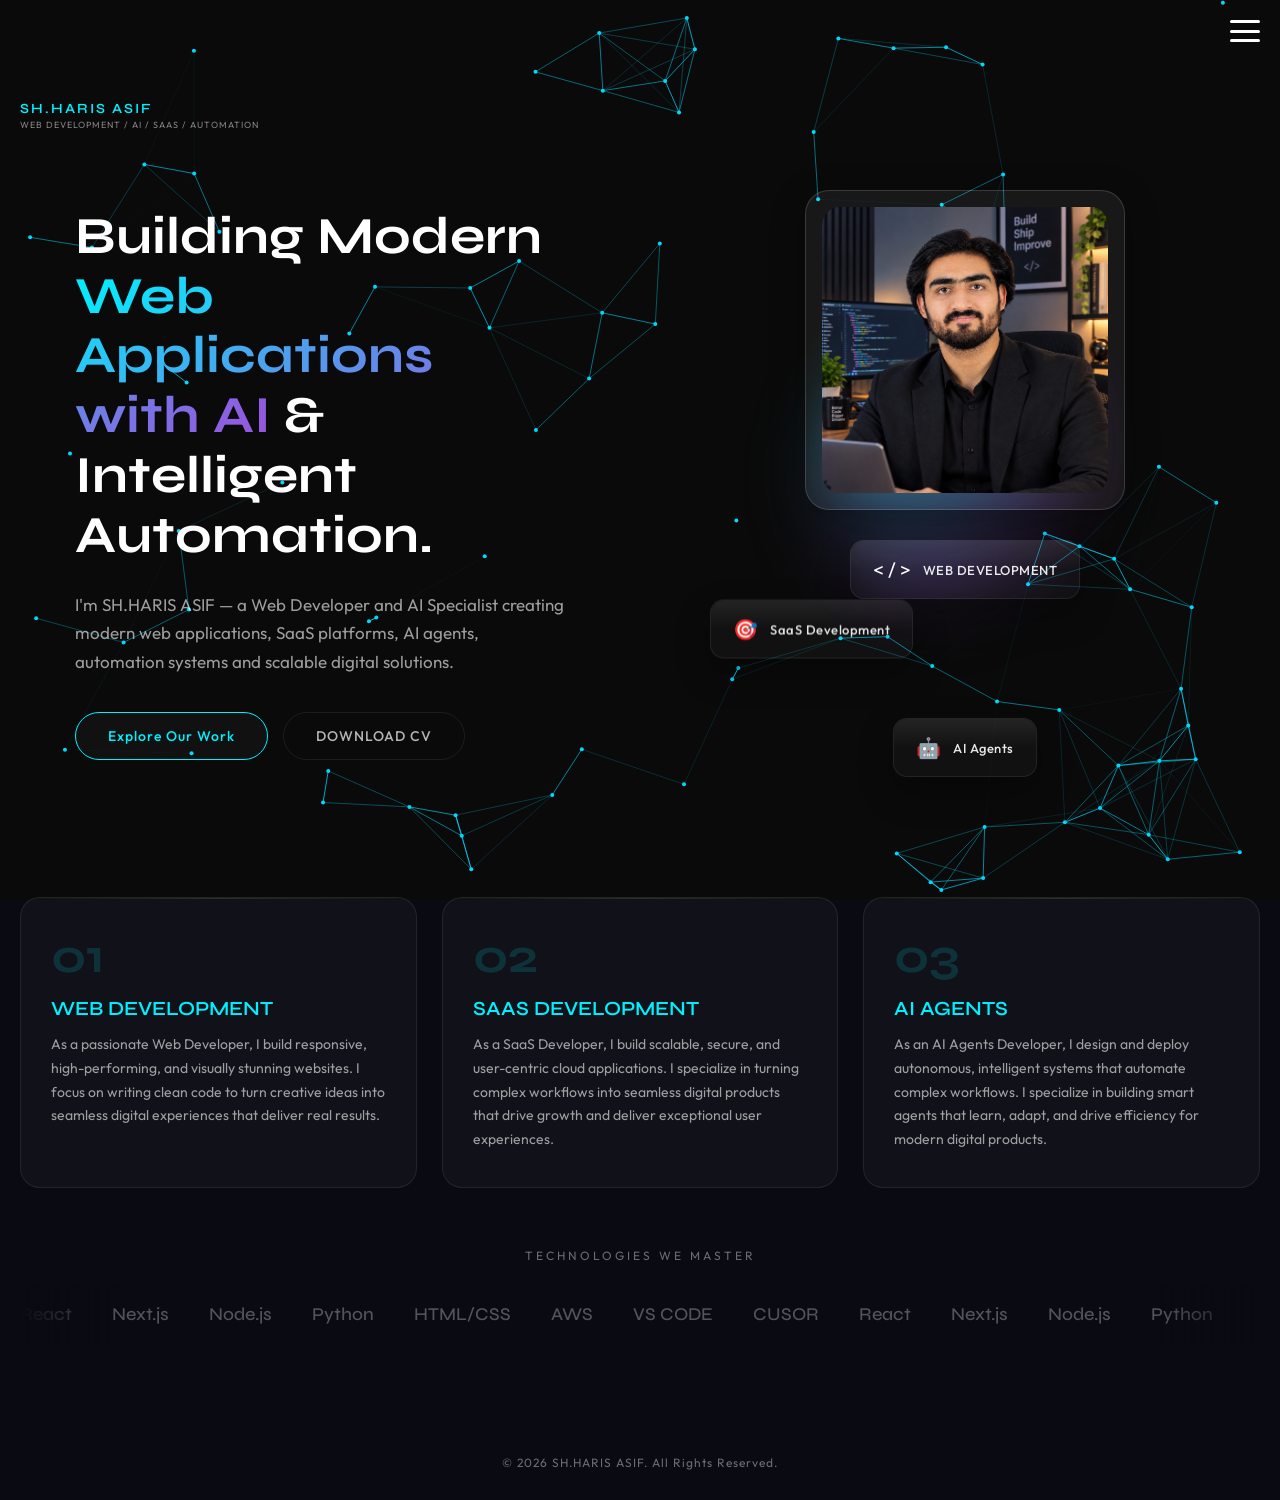
==== commit 4fbfa14b: "Fix image tag formatting in index.html" ====
--- a/SH.HARIS ASIF PORTFOLIO/index.html
+++ b/SH.HARIS ASIF PORTFOLIO/index.html
@@ -59,7 +59,7 @@
                 <!-- Metrics Strip -->
                  <div class="intro-hero-visual">
                     <div class="image-glass-wrapper">
-                        <img src="IMAGES 2.0/MY PIC.png" alt="Hero Image" class="intro-hero-image" height="400px" width="400px">
+                        <img src="IMAGES 2.0/MY PIC.png" alt="Hero Image" class="intro-hero-image">
                     </div>
                         <div class="intro-floating-card card-1">
                             <span class="card-icon">< / ></span>
@@ -671,4 +671,4 @@
 
 
 </body>
-</html>+</html>
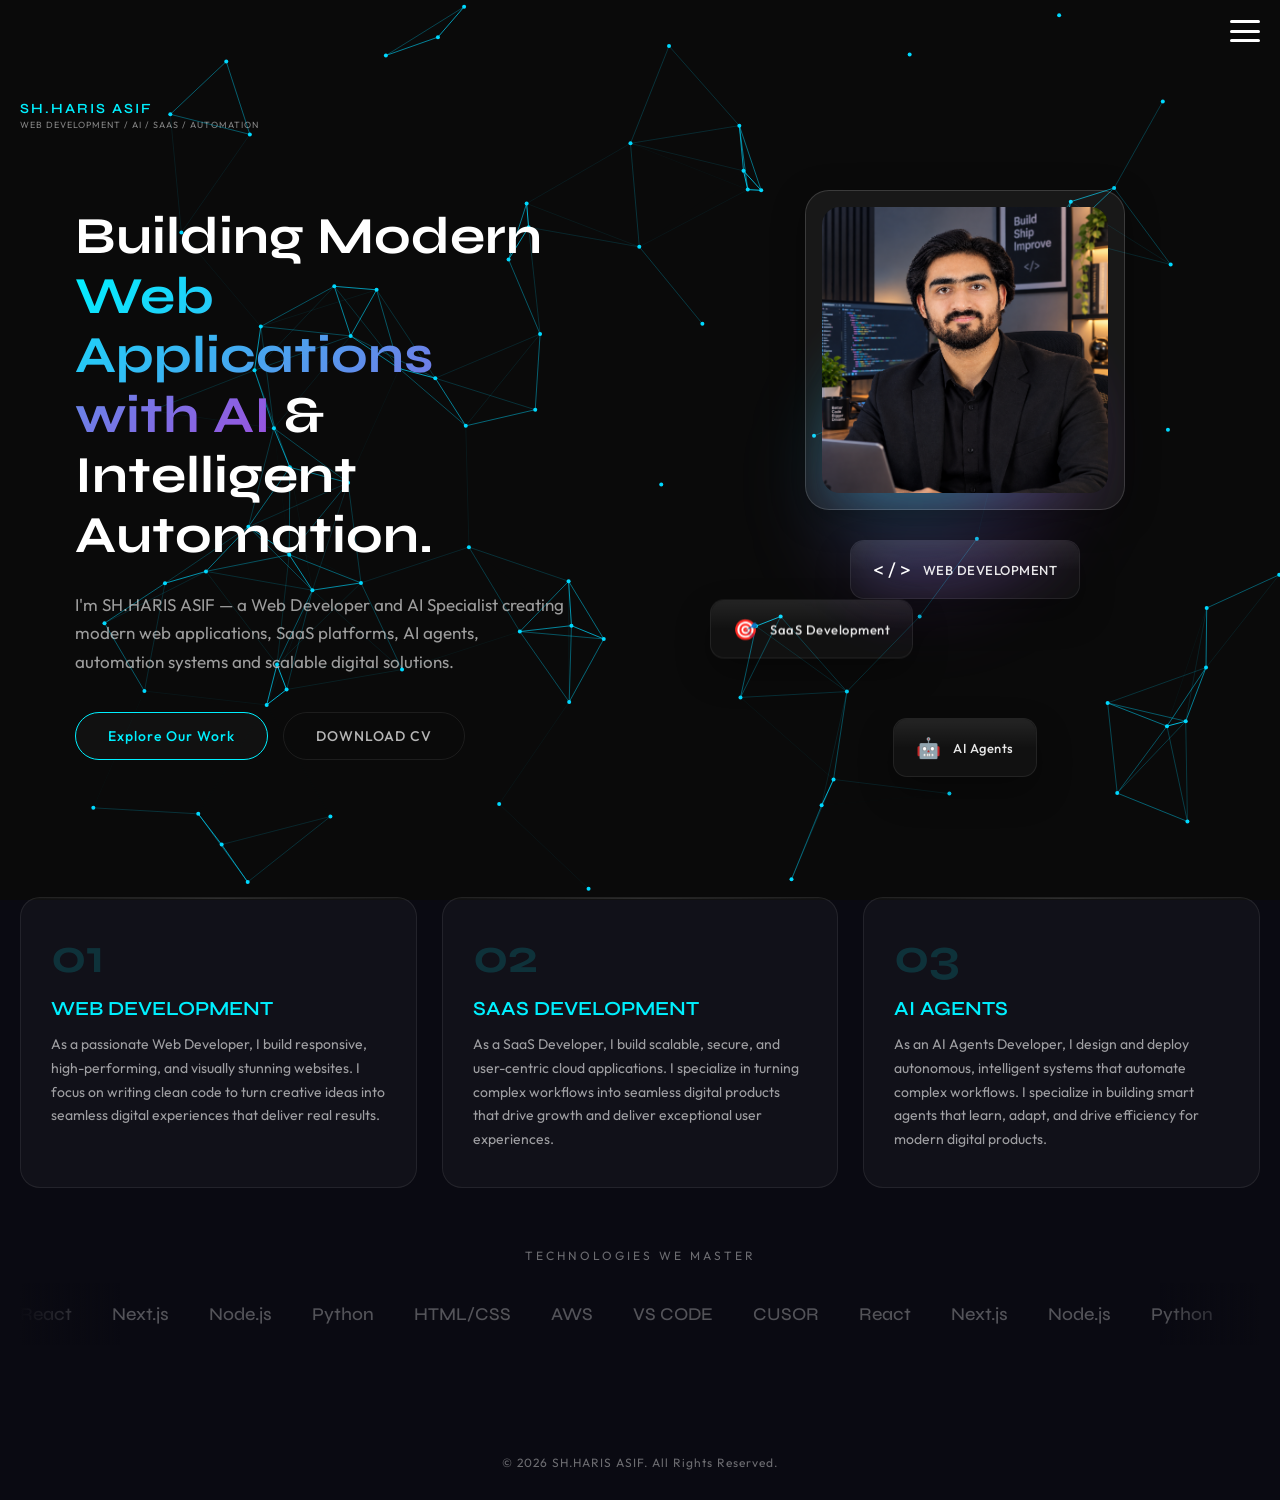
==== commit d17f98bc: "Remove redundant SVG logos from index.html Removed redundant SVG logo sections from multiple areas i" ====
--- a/SH.HARIS ASIF PORTFOLIO/index.html
+++ b/SH.HARIS ASIF PORTFOLIO/index.html
@@ -121,18 +121,7 @@
             <!-- Skill Section -->
             <div class="content-section" id="services">
                 <div class="section-header-small">
-                    <div class="small-logo">
-                        
-                            <defs>
-                                <linearGradient id="smallLogoGrad2" x1="0%" y1="0%" x2="100%" y2="100%">
-                                    <stop offset="0%" style="stop-color:#00f0ff"/>
-                                    <stop offset="100%" style="stop-color:#ff00d4"/>
-                                </linearGradient>
-                            </defs>
-                            <polygon points="50,10 85,32 85,68 50,90 15,68 15,32" fill="none" stroke="url(#smallLogoGrad2)" stroke-width="3"/>
-                            <circle cx="50" cy="50" r="10" fill="url(#smallLogoGrad2)"/>
-                        </svg>
-                    </div>
+                    
                     <div class="small-brand">
                         <h3>SH.HARIS ASIF</h3>
                         <p>WEB DEVELOPMENT / AI / SAAS / AUTOMATION</p>
@@ -301,18 +290,7 @@
             <!-- BLOGS Section -->
             <div class="content-section" id="gallery">
                 <div class="section-header-small">
-                    <div class="small-logo">
-                        
-                            <defs>
-                                <linearGradient id="smallLogoGrad3" x1="0%" y1="0%" x2="100%" y2="100%">
-                                    <stop offset="0%" style="stop-color:#00f0ff"/>
-                                    <stop offset="100%" style="stop-color:#ff00d4"/>
-                                </linearGradient>
-                            </defs>
-                            <polygon points="50,10 85,32 85,68 50,90 15,68 15,32" fill="none" stroke="url(#smallLogoGrad3)" stroke-width="3"/>
-                            <circle cx="50" cy="50" r="10" fill="url(#smallLogoGrad3)"/>
-                        </svg>
-                    </div>
+                    
                     <div class="small-brand">
                         <h3>SH.HARIS ASIF</h3>
                         <p>WEB DEVELOPMENT / AI / SAAS / AUTOMATION</p>
@@ -339,7 +317,7 @@
                         
                                                <div class="gallery-overlay">
                             <h4>FACTORY ERP SYSTEM</h4>
-                            <a href="erp blog.html" class="overlay-link">READ MORE ➔</a>
+                            <a href="erp-blog.html" class="overlay-link">READ MORE ➔</a>
                         </div>
                     </div>
                 </div>
@@ -351,18 +329,7 @@
             <!-- Testimonials Section -->
             <div class="content-section" id="testimonials">
                 <div class="section-header-small">
-                    <div class="small-logo">
-                       
-                            <defs>
-                                <linearGradient id="smallLogoGrad4" x1="0%" y1="0%" x2="100%" y2="100%">
-                                    <stop offset="0%" style="stop-color:#00f0ff"/>
-                                    <stop offset="100%" style="stop-color:#ff00d4"/>
-                                </linearGradient>
-                            </defs>
-                            <polygon points="50,10 85,32 85,68 50,90 15,68 15,32" fill="none" stroke="url(#smallLogoGrad4)" stroke-width="3"/>
-                            <circle cx="50" cy="50" r="10" fill="url(#smallLogoGrad4)"/>
-                        </svg>
-                    </div>
+                    
                     <div class="small-brand">
                         <h3>SH.HARIS ASIF</h3>
                         <p>WEB DEVELOPMENT / AI / SAAS / AUTOMATION</p>
@@ -430,18 +397,7 @@
             <!-- About Section -->
             <div class="content-section" id="about">
                 <div class="section-header-small">
-                    <div class="small-logo">
-                        
-                            <defs>
-                                <linearGradient id="smallLogoGrad5" x1="0%" y1="0%" x2="100%" y2="100%">
-                                    <stop offset="0%" style="stop-color:#00f0ff"/>
-                                    <stop offset="100%" style="stop-color:#ff00d4"/>
-                                </linearGradient>
-                            </defs>
-                            <polygon points="50,10 85,32 85,68 50,90 15,68 15,32" fill="none" stroke="url(#smallLogoGrad5)" stroke-width="3"/>
-                            <circle cx="50" cy="50" r="10" fill="url(#smallLogoGrad5)"/>
-                        </svg>
-                    </div>
+                    
                     <div class="small-brand">
                         <h3>SH.HARIS ASIF</h3>
                         <p>WEB DEVELOPMENT / AI / SAAS / AUTOMATION</p>
@@ -474,18 +430,7 @@
             <!-- Contact Section -->
             <div class="content-section" id="contact">
                 <div class="section-header-small">
-                    <div class="small-logo">
-                        
-                            <defs>
-                                <linearGradient id="smallLogoGrad6" x1="0%" y1="0%" x2="100%" y2="100%">
-                                    <stop offset="0%" style="stop-color:#00f0ff"/>
-                                    <stop offset="100%" style="stop-color:#ff00d4"/>
-                                </linearGradient>
-                            </defs>
-                            <polygon points="50,10 85,32 85,68 50,90 15,68 15,32" fill="none" stroke="url(#smallLogoGrad6)" stroke-width="3"/>
-                            <circle cx="50" cy="50" r="10" fill="url(#smallLogoGrad6)"/>
-                        </svg>
-                    </div>
+                    
                     <div class="small-brand">
                         <h3>SH.HARIS ASIF</h3>
                         <p>WEB DEVELOPMENT / AI / SAAS / AUTOMATION</p>
--- a/SH.HARIS ASIF PORTFOLIO/templatemo-nexaverse.css
+++ b/SH.HARIS ASIF PORTFOLIO/templatemo-nexaverse.css
@@ -1990,8 +1990,46 @@
   }
 }
 
-
-
-
-
-
+html, body {
+  max-width: 100%;
+  overflow-x: hidden;
+}
+
+.tech-marquee {
+  overflow: hidden;
+  width: 100%;
+}
+
+.intro-hero-image {
+  width: 100%;
+  max-width: 400px;
+  height: auto;
+}
+
+@media (max-width: 768px) {
+  .intro-hero {
+    flex-direction: column;
+    max-width: 100%;
+  }
+  .intro-hero-visual {
+    width: 100%;
+    max-width: 100%;
+    overflow: hidden;
+  }
+  .intro-floating-card {
+    max-width: 45%;
+    font-size: 12px;
+  }
+  .card-1 { left: 0; }
+  .card-2 { right: 0; }
+  .card-3 { left: 0; }
+  .intro-values {
+    grid-template-columns: 1fr;
+  }
+}
+
+
+
+
+
+
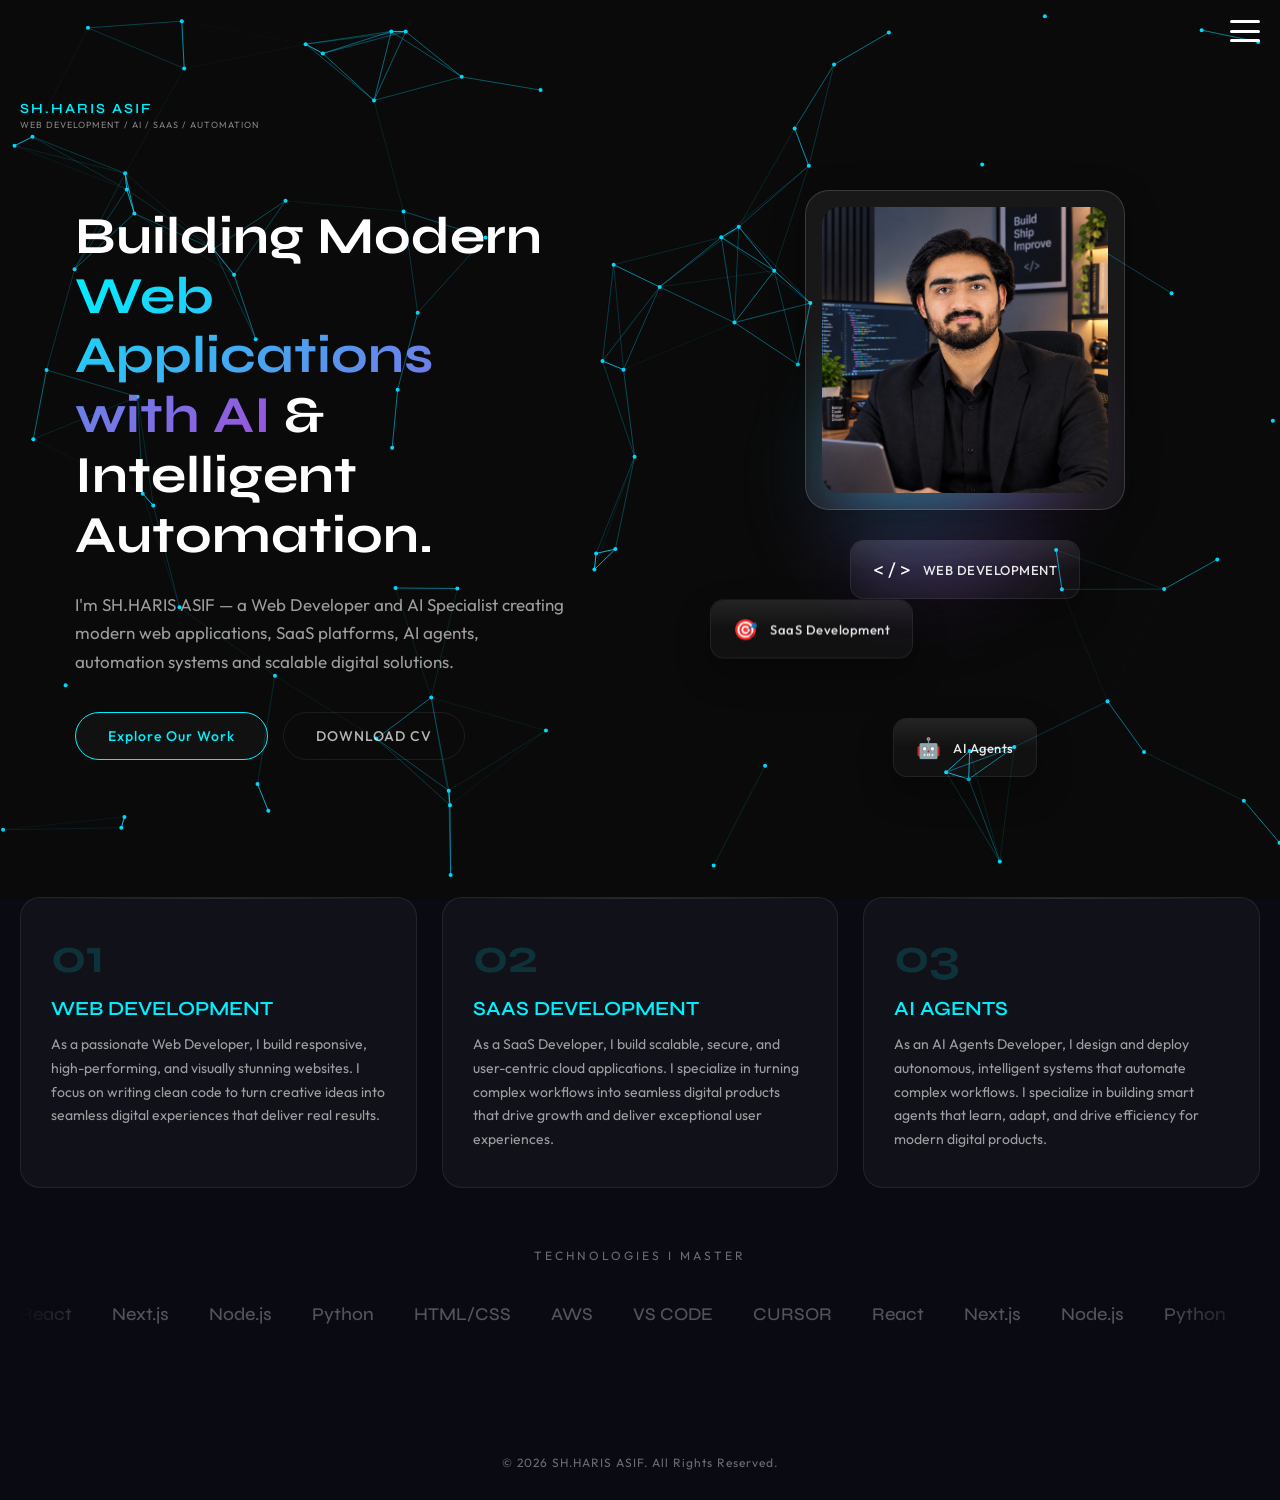
==== commit d764dd0c: "Update tech label and correct spelling errors" ====
--- a/SH.HARIS ASIF PORTFOLIO/index.html
+++ b/SH.HARIS ASIF PORTFOLIO/index.html
@@ -98,7 +98,7 @@
 
                 <!-- Tech Stack Preview -->
                 <div class="intro-tech">
-                    <p class="tech-label">Technologies We Master</p>
+                    <p class="tech-label">Technologies I Master</p>
                     <div class="tech-marquee">
                         <div class="tech-track">
                             <span class="tech-item">React</span>
@@ -108,7 +108,7 @@
                             <span class="tech-item">HTML/CSS</span>
                             <span class="tech-item">AWS</span>
                             <span class="tech-item">VS CODE</span>
-                            <span class="tech-item">CUSOR</span>
+                            <span class="tech-item">CURSOR</span>
                             <span class="tech-item">React</span>
                             <span class="tech-item">Next.js</span>
                             <span class="tech-item">Node.js</span>
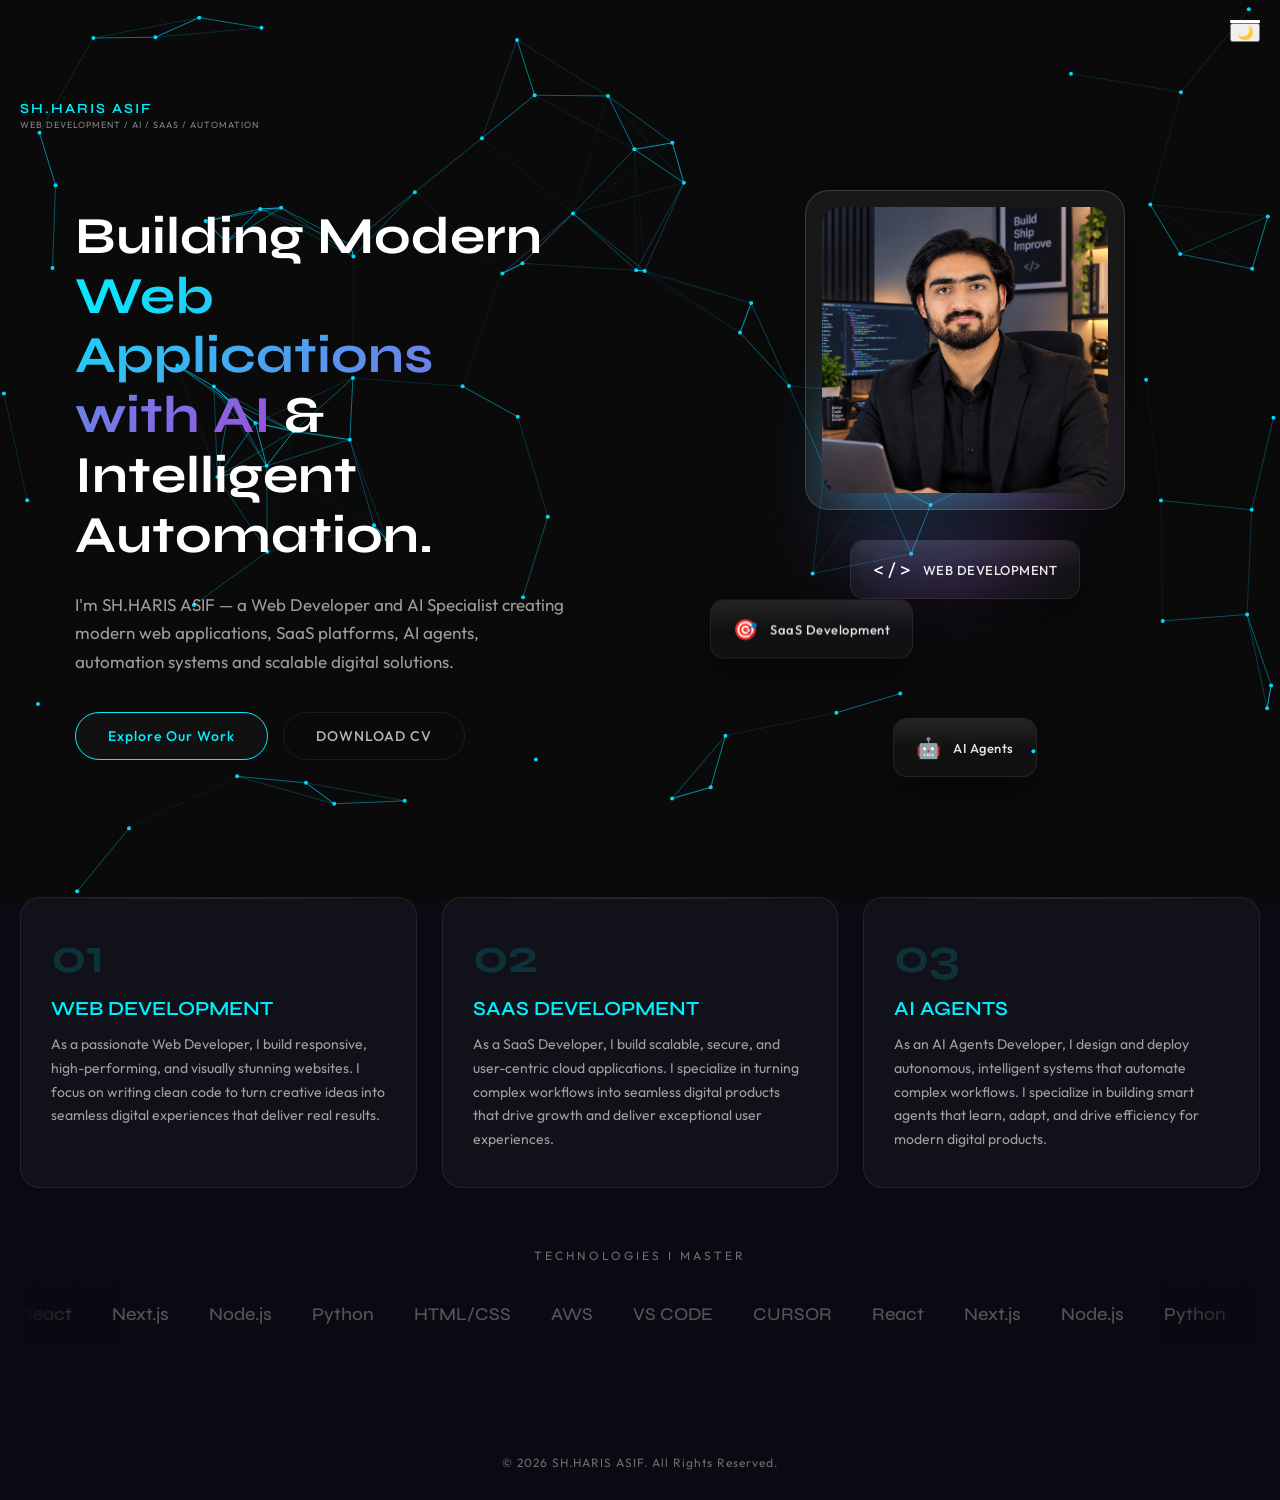
==== commit 191726ed: "Implement theme toggle and update particle colors Added theme toggle functionality and updated parti" ====
--- a/SH.HARIS ASIF PORTFOLIO/index.html
+++ b/SH.HARIS ASIF PORTFOLIO/index.html
@@ -8,6 +8,9 @@
     <link rel="preconnect" href="https://fonts.gstatic.com" crossorigin>
     <link href="https://fonts.googleapis.com/css2?family=Outfit:wght@200;300;400;500;600&family=Syne:wght@400;500;600;700&display=swap" rel="stylesheet">
     <link rel="stylesheet" href="templatemo-nexaverse.css">
+<script>
+try { if (localStorage.getItem('theme') === 'light') document.documentElement.setAttribute('data-theme', 'light'); } catch (e) {}
+</script>
 
 </head>
 <body>
@@ -16,6 +19,7 @@
   <span></span>
   <span></span>
   <span></span>
+  <button class="theme-toggle" id="themeToggle" onclick="toggleTheme()" aria-label="Toggle theme">🌙</button>      
 </div>
 
 <div class="nav-menu" id="navMenu">
@@ -514,6 +518,9 @@
 </style>
 
 <script>
+  function particleRGB() {
+  return document.documentElement.getAttribute('data-theme') === 'light' ? '10, 126, 164' : '0, 217, 255';
+  }  
   const canvas = document.getElementById('particle-canvas');
   const ctx = canvas.getContext('2d');
 
@@ -546,7 +553,7 @@
     draw() {
       ctx.beginPath();
       ctx.arc(this.x, this.y, this.radius, 0, Math.PI * 2);
-      ctx.fillStyle = '#00d9ff'; // particle color, apni pasand se badlo
+      ctx.fillStyle = `rgb(${particleRGB()})`;
       ctx.fill();
     }
   }
@@ -568,7 +575,7 @@
 
         if (distance < maxDistance) {
           ctx.beginPath();
-          ctx.strokeStyle = `rgba(0, 217, 255, ${1 - distance / maxDistance})`;
+          ctx.strokeStyle = `rgba(${particleRGB()}, ${1 - distance / maxDistance})`;
           ctx.lineWidth = 1;
           ctx.moveTo(particles[i].x, particles[i].y);
           ctx.lineTo(particles[j].x, particles[j].y);
@@ -611,6 +618,20 @@
   document.getElementById('navToggle').classList.remove('active');
   document.getElementById('navMenu').classList.remove('active');
 }
+function applyTheme(theme) {
+  document.documentElement.setAttribute('data-theme', theme);
+  document.getElementById('themeToggle').textContent = theme === 'light' ? '☀️' : '🌙';
+  try { localStorage.setItem('theme', theme); } catch (e) {}
+}
+
+function toggleTheme() {
+  var isLight = document.documentElement.getAttribute('data-theme') === 'light';
+  applyTheme(isLight ? 'dark' : 'light');
+}
+
+var savedTheme = 'dark';
+try { savedTheme = localStorage.getItem('theme') || 'dark'; } catch (e) {}
+applyTheme(savedTheme);    
 </script>
 
 
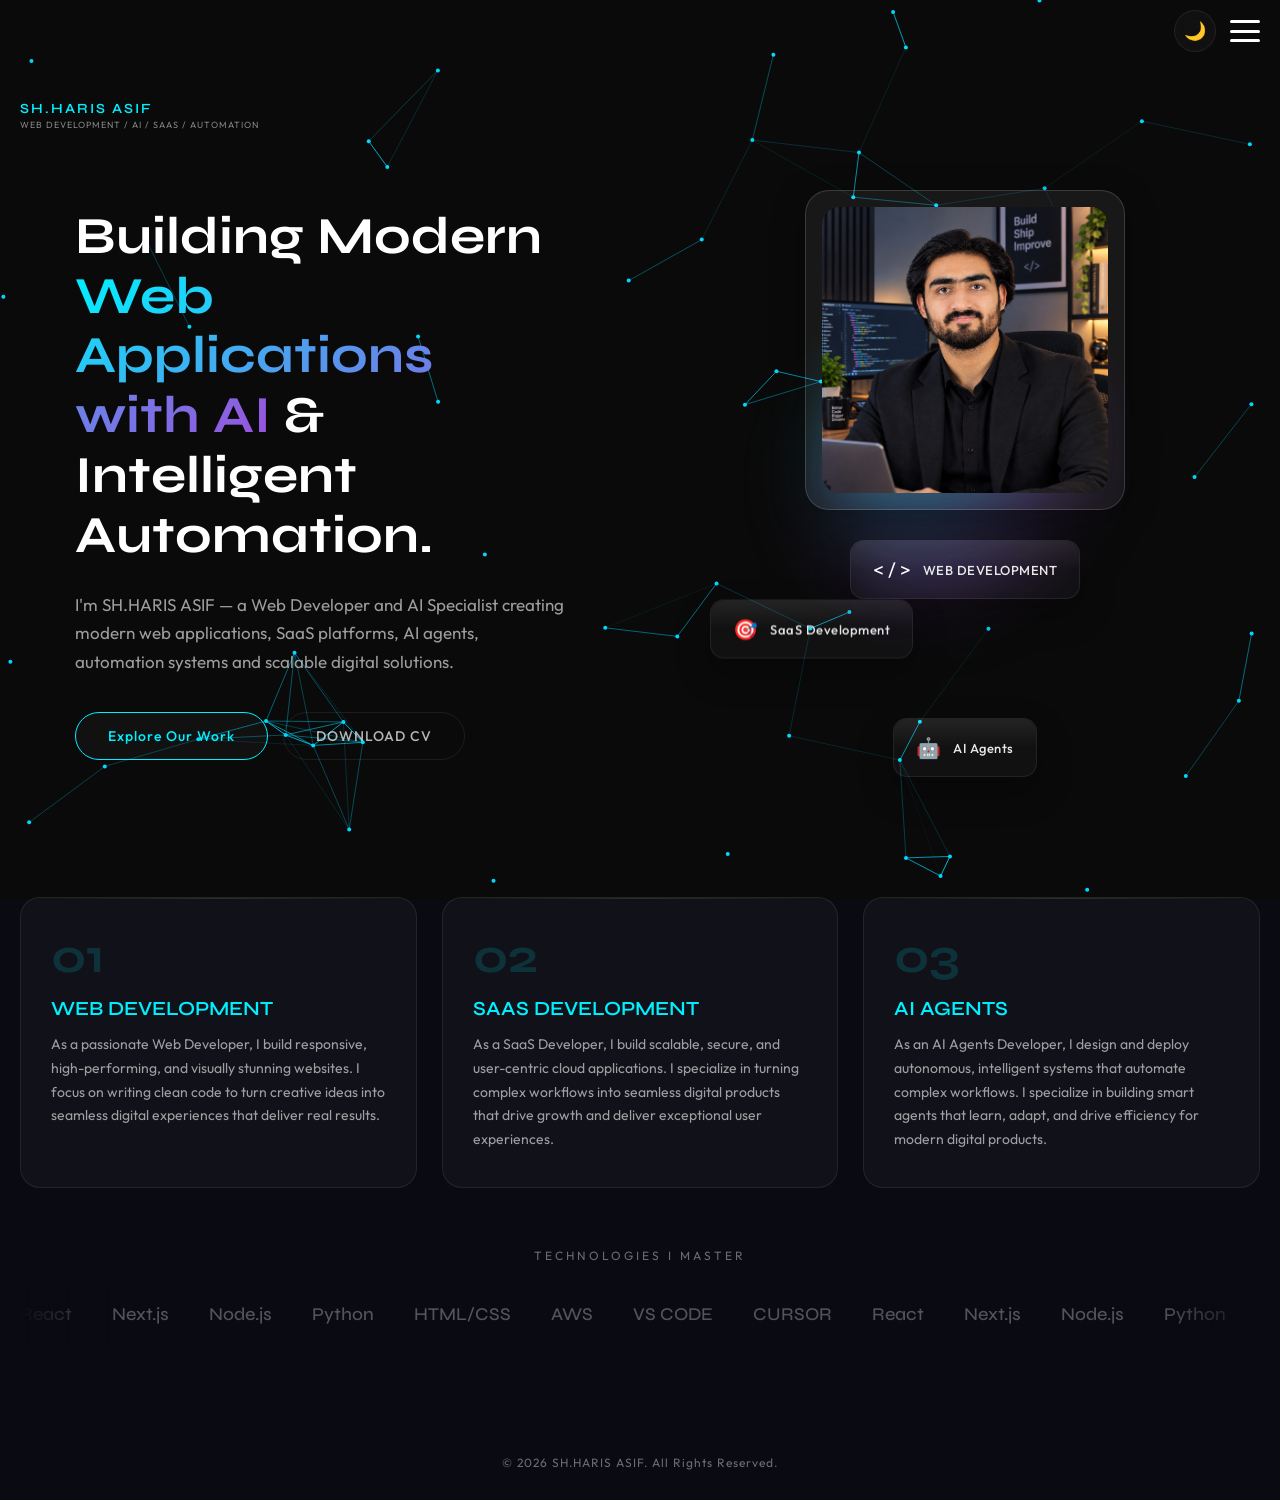
==== commit 5c79f9be: "Reduce particle count from 90 to 60" ====
--- a/SH.HARIS ASIF PORTFOLIO/index.html
+++ b/SH.HARIS ASIF PORTFOLIO/index.html
@@ -532,7 +532,7 @@
   resizeCanvas();
   window.addEventListener('resize', resizeCanvas);
 
-  const particleCount = 90;
+  const particleCount = 60;
   const maxDistance = 130;
   let particles = [];
 
--- a/SH.HARIS ASIF PORTFOLIO/templatemo-nexaverse.css
+++ b/SH.HARIS ASIF PORTFOLIO/templatemo-nexaverse.css
@@ -2028,8 +2028,120 @@
   }
 }
 
-
-
-
-
-
+/* ===== THEME TOGGLE BUTTON ===== */
+.theme-toggle {
+  position: fixed;
+  top: 10px;
+  right: 64px;
+  z-index: 1000;
+  width: 42px;
+  height: 42px;
+  border-radius: 50%;
+  border: 1px solid var(--glass-border);
+  background: var(--glass-bg);
+  backdrop-filter: blur(20px);
+  -webkit-backdrop-filter: blur(20px);
+  font-size: 18px;
+  cursor: pointer;
+  transition: all 0.3s ease;
+}
+.theme-toggle:hover {
+  border-color: var(--primary);
+  box-shadow: 0 0 15px var(--glow-cyan);
+}
+
+/* ===== LIGHT MODE ===== */
+:root[data-theme="light"] {
+  --primary: #0a7ea4;
+  --secondary: #c2008f;
+  --accent: #7b2cbf;
+  --dark-1: #f2f5fb;
+  --dark-2: #ffffff;
+  --dark-3: #e6ebf5;
+  --glass-bg: rgba(255, 255, 255, 0.75);
+  --glass-border: rgba(20, 30, 60, 0.12);
+  --glow-cyan: rgba(10, 126, 164, 0.25);
+  --glow-magenta: rgba(194, 0, 143, 0.25);
+}
+
+[data-theme="light"] body { color: #1a1a2e; }
+[data-theme="light"] #particle-canvas { background: #f2f5fb !important; }
+
+[data-theme="light"] .intro-headline { color: #1a1a2e; }
+[data-theme="light"] .section-title {
+  background-image: linear-gradient(135deg, var(--primary), var(--secondary));
+}
+
+[data-theme="light"] .intro-subtext,
+[data-theme="light"] .value-card p,
+[data-theme="light"] .service-row-content p,
+[data-theme="light"] .about-text p,
+[data-theme="light"] .testimonial-text,
+[data-theme="light"] .section-subtitle,
+[data-theme="light"] .small-brand p,
+[data-theme="light"] .tech-label,
+[data-theme="light"] .author-info p,
+[data-theme="light"] .contact-details h4,
+[data-theme="light"] .footer p,
+[data-theme="light"] .metric-label {
+  color: #4a4f68;
+}
+
+[data-theme="light"] .card-text,
+[data-theme="light"] .contact-details p,
+[data-theme="light"] .nav-menu a,
+[data-theme="light"] .form-group input,
+[data-theme="light"] .form-group textarea {
+  color: #1a1a2e;
+}
+[data-theme="light"] .nav-menu a:hover { color: var(--primary); }
+[data-theme="light"] .tech-item { color: rgba(26, 26, 46, 0.45); }
+[data-theme="light"] .tech-item:hover { color: var(--primary); }
+[data-theme="light"] .form-group input::placeholder,
+[data-theme="light"] .form-group textarea::placeholder {
+  color: rgba(26, 26, 46, 0.45);
+}
+
+[data-theme="light"] .intro-cta-secondary,
+[data-theme="light"] .tab-btn,
+[data-theme="light"] .filter-btn {
+  color: #4a4f68;
+}
+[data-theme="light"] .intro-cta-secondary:hover,
+[data-theme="light"] .tab-btn:hover {
+  color: #1a1a2e;
+  background: rgba(0, 0, 0, 0.05);
+}
+[data-theme="light"] .tab-btn.active,
+[data-theme="light"] .filter-btn.active,
+[data-theme="light"] .filter-btn:hover {
+  color: var(--primary);
+}
+
+[data-theme="light"] .nav-toggle span { background: #1a1a2e; }
+[data-theme="light"] .nav-menu {
+  background: rgba(255, 255, 255, 0.92);
+  border-left: 1px solid rgba(20, 30, 60, 0.12);
+}
+
+[data-theme="light"] .image-glass-wrapper {
+  background: rgba(255, 255, 255, 0.6);
+  border-color: rgba(20, 30, 60, 0.12);
+  box-shadow: 0 8px 32px rgba(20, 30, 60, 0.15);
+}
+[data-theme="light"] .intro-floating-card,
+[data-theme="light"] .value-card:hover,
+[data-theme="light"] .service-row:hover {
+  box-shadow: 0 15px 35px rgba(20, 30, 60, 0.12);
+}
+[data-theme="light"] .service-row:hover { background: rgba(255, 255, 255, 0.95); }
+[data-theme="light"] .value-number { color: rgba(10, 126, 164, 0.18); }
+
+[data-theme="light"] .gallery-overlay h4 { color: #7fe9ff; }
+[data-theme="light"] .gallery-overlay p { color: rgba(255, 255, 255, 0.8); }
+
+
+
+
+
+
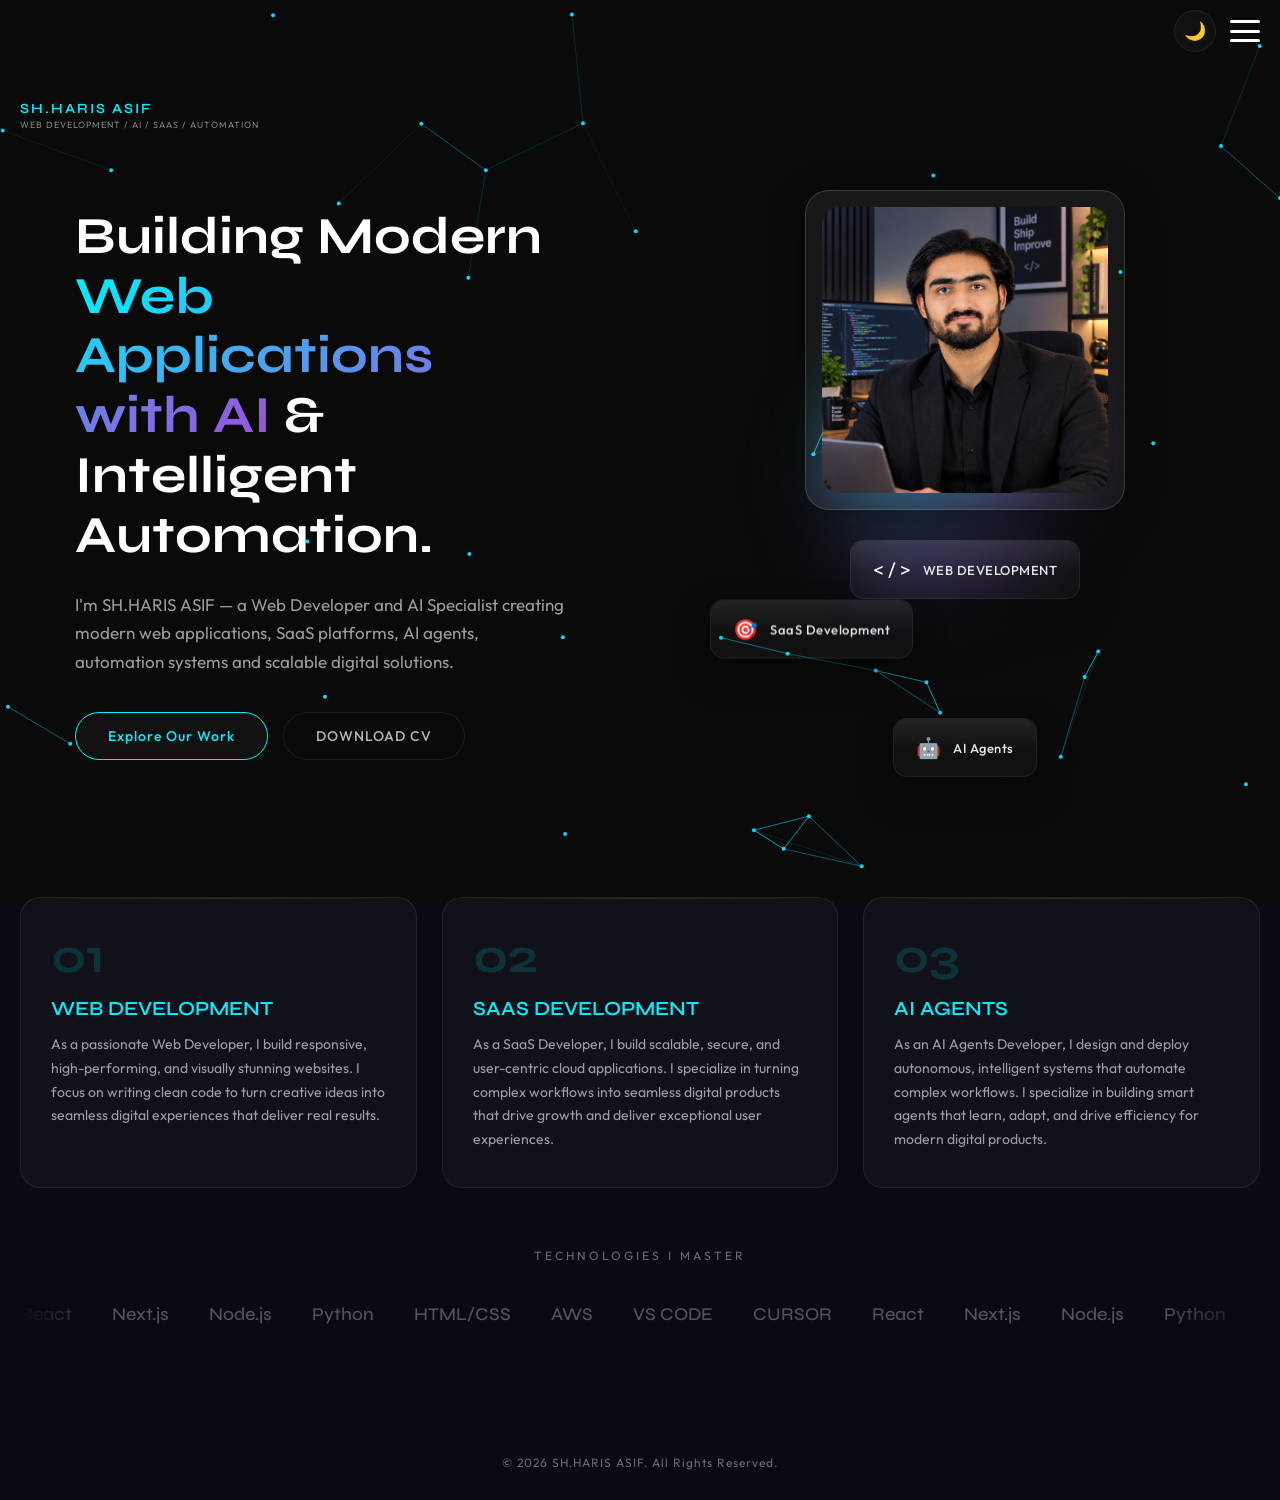
==== commit 17a04754: "Reduce particle count from 60 to 40" ====
--- a/SH.HARIS ASIF PORTFOLIO/index.html
+++ b/SH.HARIS ASIF PORTFOLIO/index.html
@@ -532,7 +532,7 @@
   resizeCanvas();
   window.addEventListener('resize', resizeCanvas);
 
-  const particleCount = 60;
+  const particleCount = 40;
   const maxDistance = 130;
   let particles = [];
 
